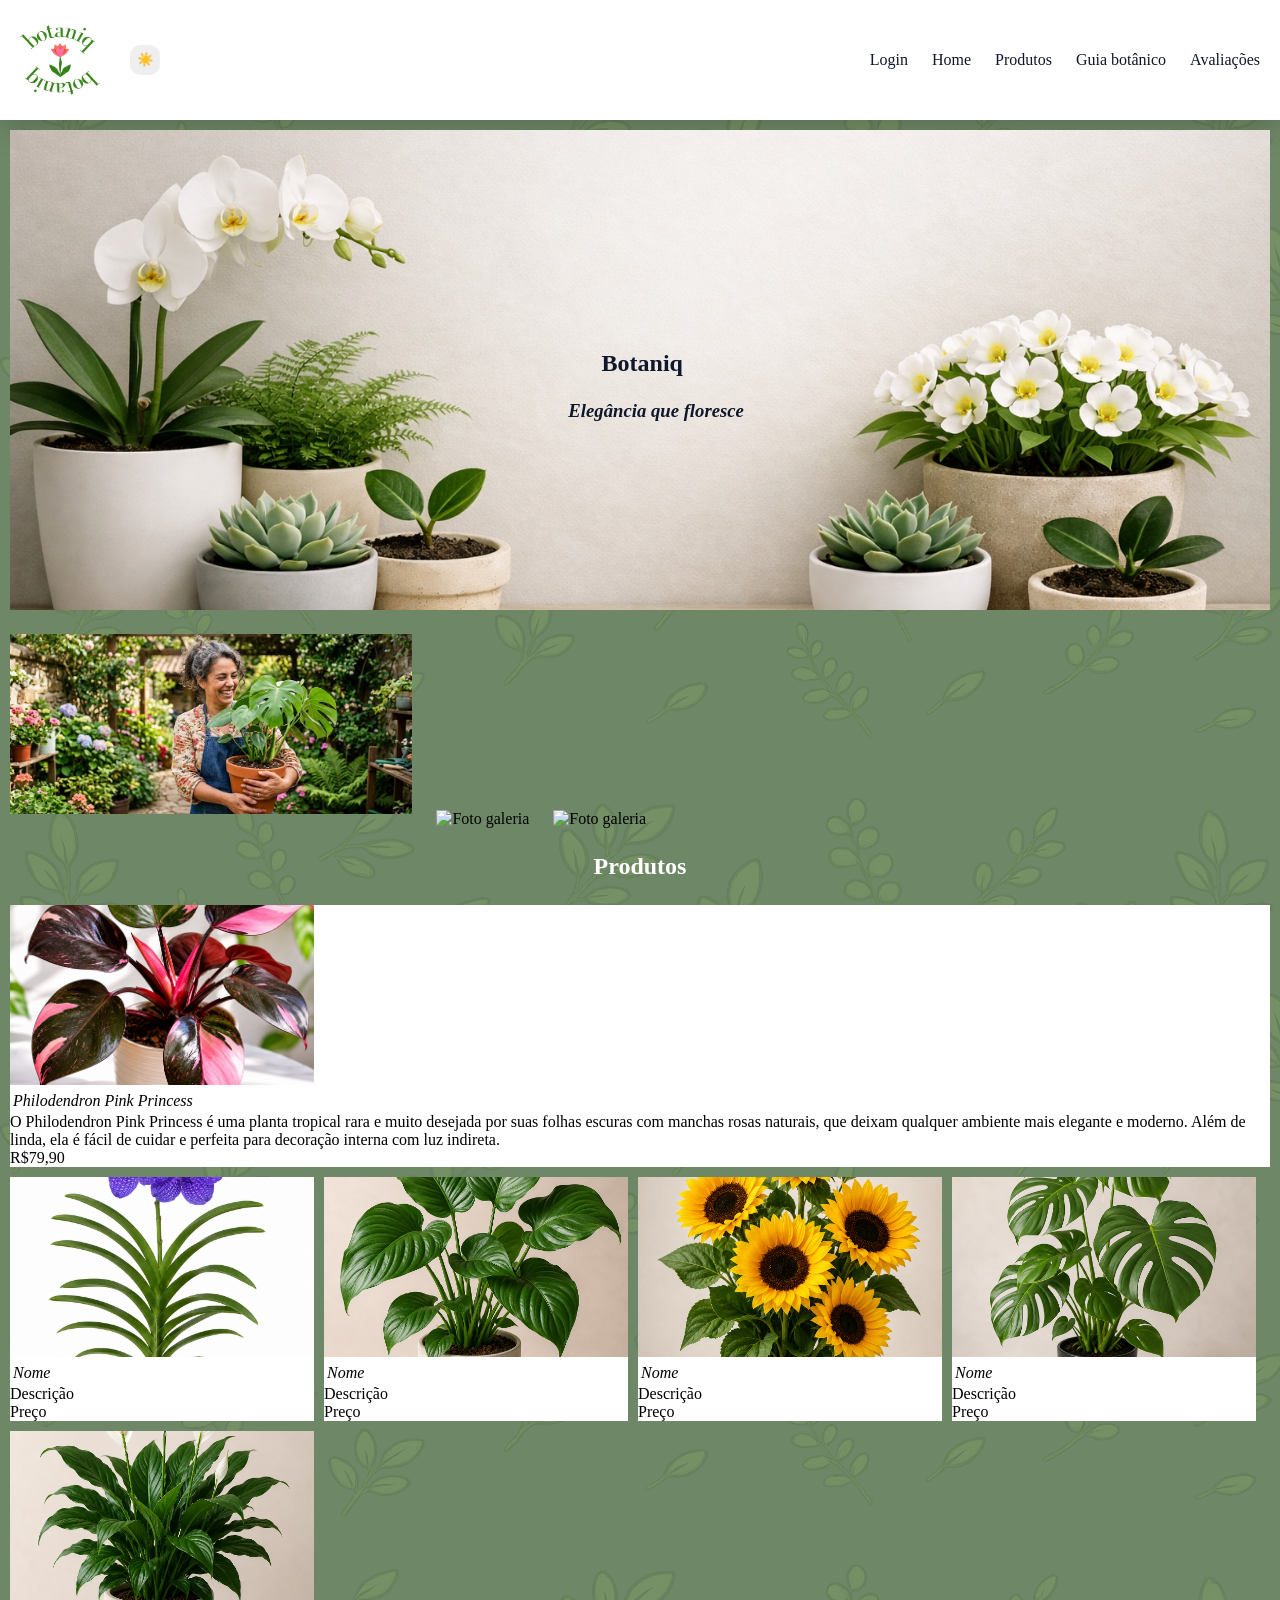
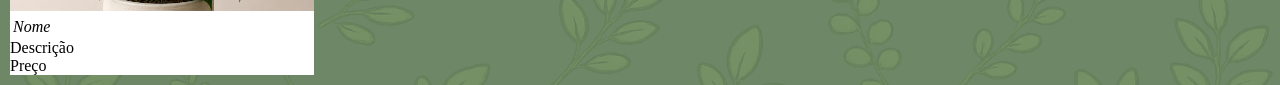
==== index.html @ 40d65f87 "v1" ====
<!doctype html>
<html lang="pt-br">
  <head>
    <meta charset="UTF-8" />
    <meta name="viewport" content="width=device-width, initial-scale=1.0" />
    <title>Modelo HTML</title>
    <link rel="stylesheet" href="css/styles.css" />
  </head>
  <body>
    <header>
      <img class="logo" src="img/Logo.png" alt="Logo botaniq" />
      <button id="tButton">☀️</button>

      <div id="links">
        <a href="">Login</a>
        <a href="">Home</a>
        <a href="">Produtos</a>
        <a href="">Guia botânico</a>
        <a href="">Avaliações</a>
      </div>
    </header>

    <section id="banner">
      <h1>Botaniq</h1>
      <h3>Elegância que floresce</h3>
      <img id="imagemBanner" src="img/Banner.png" alt="Foto banner" />
      <div id="galeria">
        <img src="img/imageG1.png" alt="Foto galeria" />
        <img src="img/imageG2.png" alt="Foto galeria" />
        <img src="img/imageG3.png" alt="Foto galeria" />
      </div>
    </section>

    <section id="produtos">
      <h1>Produtos</h1>
      <div id="cardsProdutos">
        <div class="card">
          <img src="img/image (1).png" alt="Imagem do produto" />
          <p id="nomeTexto">Philodendron Pink Princess</p>
          <p id="descricaoTexto">O Philodendron Pink Princess é uma planta tropical rara e muito desejada por suas folhas escuras com manchas rosas naturais, que deixam qualquer ambiente mais elegante e moderno. Além de linda, ela é fácil de cuidar e perfeita para decoração interna com luz indireta.</p>
          <p id="precoTexto">R$79,90</p>
        </div>
          <div class="card">
          <img src="img/image (2).png" alt="Imagem do produto" />
          <p id="nomeTexto">Nome</p>
          <p id="descricaoTexto">Descrição</p>
          <p id="precoTexto">Preço</p>
        </div>
          <div class="card">
          <img src="img/image (3).png" alt="Imagem do produto" />
          <p id="nomeTexto">Nome</p>
          <p id="descricaoTexto">Descrição</p>
          <p id="precoTexto">Preço</p>
        </div>
          <div class="card">
          <img src="img/image (4).png" alt="Imagem do produto" />
         <p id="nomeTexto">Nome</p>
          <p id="descricaoTexto">Descrição</p>
          <p id="precoTexto">Preço</p>
        </div>
          <div class="card">
          <img src="img/image (5).png" alt="Imagem do produto" />
        <p id="nomeTexto">Nome</p>
          <p id="descricaoTexto">Descrição</p>
          <p id="precoTexto">Preço</p>
        </div>
          <div class="card">
          <img src="img/image (6).png" alt="Imagem do produto" />
         <p id="nomeTexto">Nome</p>
          <p id="descricaoTexto">Descrição</p>
          <p id="precoTexto">Preço</p>
        </div>
      </div>
    </section>

    <script src="js/scripts.js"></script>
  </body>
</html>
---- css/styles.css ----
:root {
  --primaria: #ffffff;
  --secundaria: #6E8867;
  --preto: #0f172a;
  --sombra: 0 8px 30px rgba(0, 0, 0, 0.2);
}

@media (prefers-color-scheme: dark) {

}

body { 
    background-color: var(--secundaria);
    background-image: url("../img/Background.png");
    background-repeat: repeat;
    background-size: 1150px;
}

* {
  margin: 0;
  padding: 0;
  box-sizing: border-box;
  font-family: 'Playfair Display';
}

html {
  scroll-behavior: smooth;
}

/* cabeçalho */

header{
    background-color: var(--primaria);
    display: flex;
    align-items: center;
    padding: 10px;
    gap: 20px;
    box-shadow: var(--sombra);
}

header button{
    width: 30px;
    height: 30px;
    border: none;
    border-radius: 10px;
}

header a{
    text-decoration: none;
    color: var(--preto);
    padding: 10px;
}

#links{
    margin-left: auto;
}

.logo{
    width: 100px;
    height: 100px;
}

/* banner */

#imagemBanner{
    position: relative;
    height: 500px;
    width: 100%;
    padding: 10px;
    object-fit: cover;
}

#galeria img{
    height: 200px;
    width: 33%;
    padding: 10px;
    object-fit: cover;
}

#banner h1{
    position: absolute;
    z-index: 1;
    color: var(--preto);
    left: 47%;
    margin-top: 230px;
}

#banner h3{
    font-style: italic;
    position: absolute;
    z-index: 1;
    color: var(--preto);
    left: 44.4%;
    margin-top: 280px;
}

/* produtos */

#produtos h1{
    color: var(--primaria);
    text-align: center;
    padding: 15px;
}

#cardsProdutos{
    display: flex;
    padding: 10px;
    gap: 10px;
    flex-wrap: wrap;
}

.card{
    background-color: var(--primaria);
}

.card #nomeTexto{
    padding: 3px;
    max-width: 300px;
    font-style: oblique;
}

.card img{
    width: 304px;
    height: 180px;
    object-fit: cover;
}
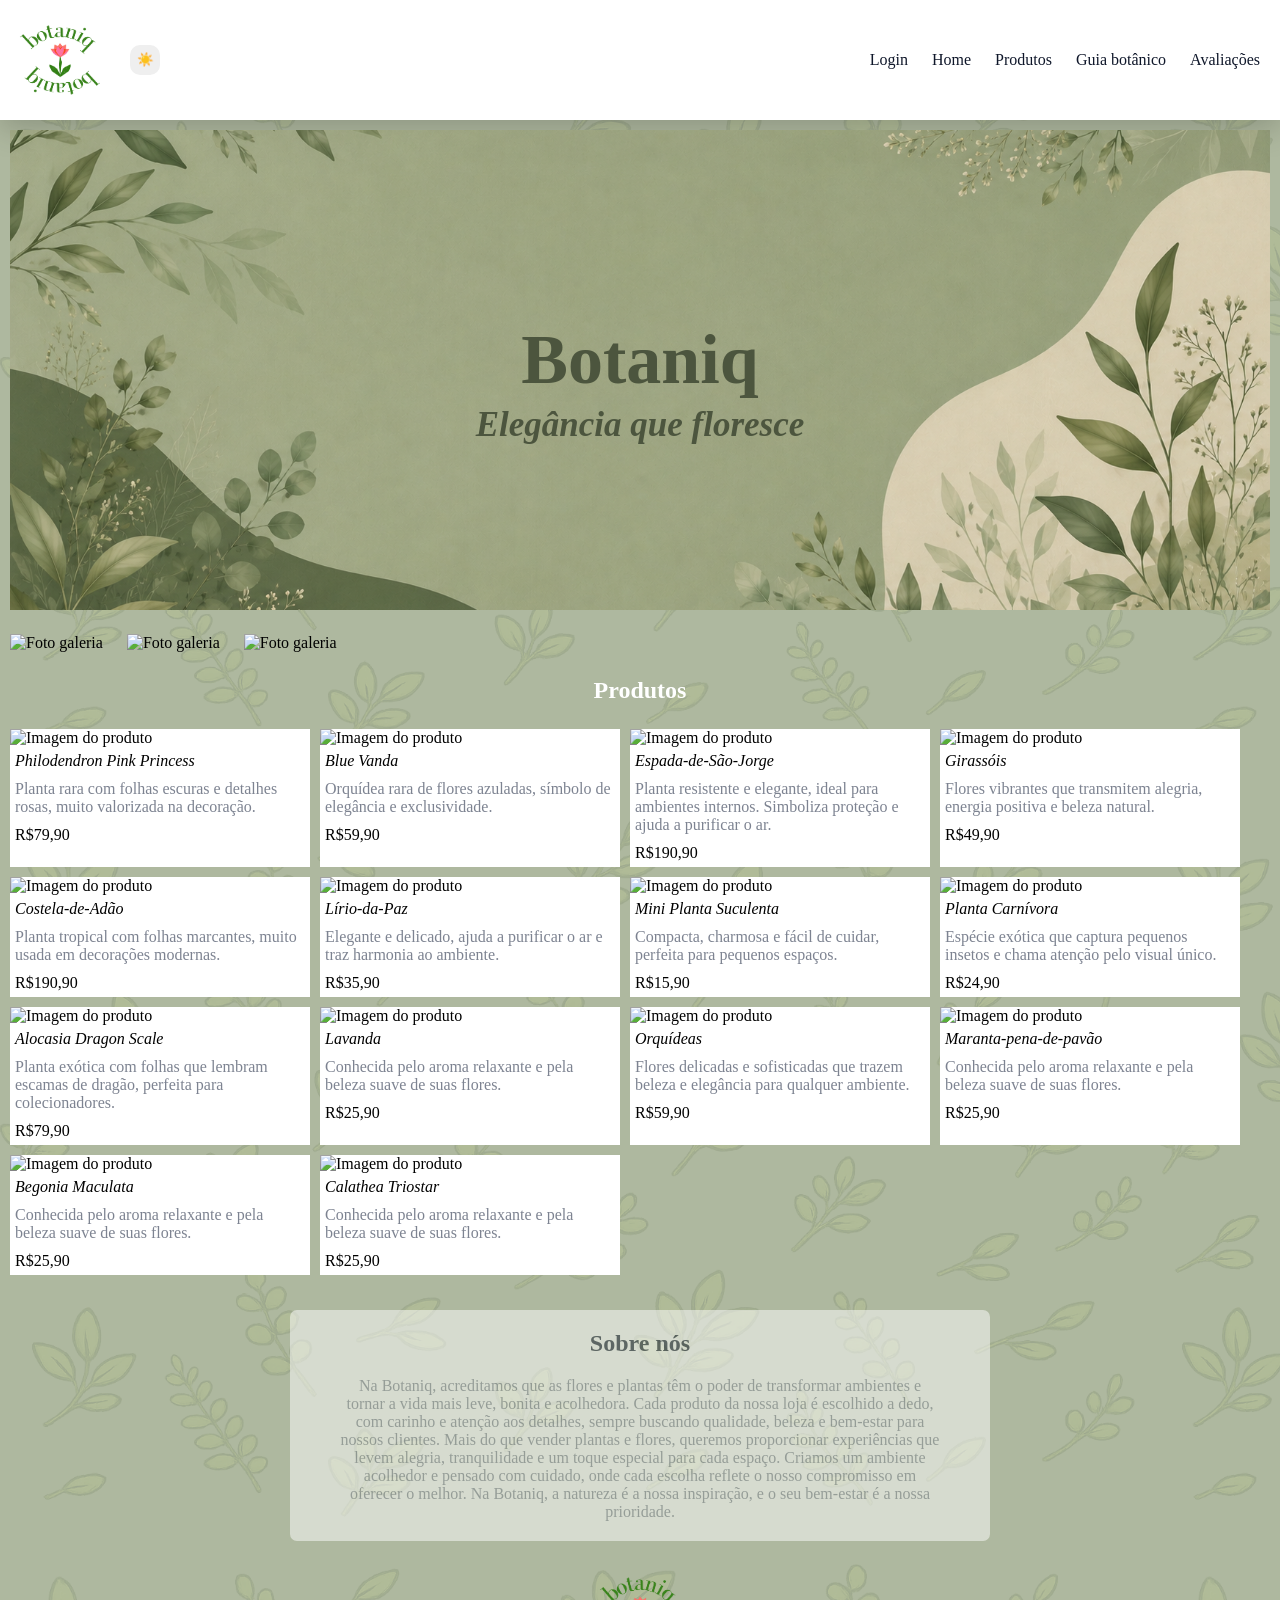
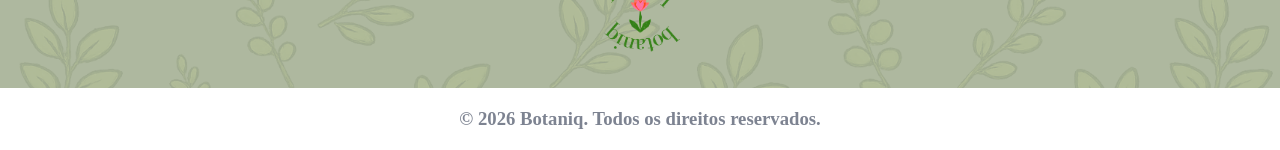
==== commit d537ed77: "Co-authored-by: anny46712-spec <anny46712-spec@users.noreply.github.com> v2" ====
--- a/index.html
+++ b/index.html
@@ -12,11 +12,11 @@
       <button id="tButton">☀️</button>
 
       <div id="links">
-        <a href="">Login</a>
-        <a href="">Home</a>
-        <a href="">Produtos</a>
-        <a href="">Guia botânico</a>
-        <a href="">Avaliações</a>
+        <a href="login.html">Login</a>
+        <a href="#banner">Home</a>
+        <a href="#produtos">Produtos</a>
+        <a href="guiaBotanico.html">Guia botânico</a>
+        <a href="avaliacoes.html">Avaliações</a>
       </div>
     </header>
 
@@ -25,9 +25,9 @@
       <h3>Elegância que floresce</h3>
       <img id="imagemBanner" src="img/Banner.png" alt="Foto banner" />
       <div id="galeria">
-        <img src="img/imageG1.png" alt="Foto galeria" />
-        <img src="img/imageG2.png" alt="Foto galeria" />
-        <img src="img/imageG3.png" alt="Foto galeria" />
+        <img id="img1" src="img/imagemGaleria1.png" alt="Foto galeria" />
+        <img id="img2" src="img/imagemGaleria2.png" alt="Foto galeria" />
+        <img id="img3" src="img/imagemGaleria3.png" alt="Foto galeria" />
       </div>
     </section>
 
@@ -37,42 +37,127 @@
         <div class="card">
           <img src="img/image (1).png" alt="Imagem do produto" />
           <p id="nomeTexto">Philodendron Pink Princess</p>
-          <p id="descricaoTexto">O Philodendron Pink Princess é uma planta tropical rara e muito desejada por suas folhas escuras com manchas rosas naturais, que deixam qualquer ambiente mais elegante e moderno. Além de linda, ela é fácil de cuidar e perfeita para decoração interna com luz indireta.</p>
+          <p id="descricaoTexto">
+            Planta rara com folhas escuras e detalhes rosas, muito valorizada na
+            decoração.
+          </p>
           <p id="precoTexto">R$79,90</p>
         </div>
-          <div class="card">
+        <div class="card">
           <img src="img/image (2).png" alt="Imagem do produto" />
-          <p id="nomeTexto">Nome</p>
-          <p id="descricaoTexto">Descrição</p>
-          <p id="precoTexto">Preço</p>
+          <p id="nomeTexto">Blue Vanda</p>
+          <p id="descricaoTexto">
+            Orquídea rara de flores azuladas, símbolo de elegância e
+            exclusividade.
+          </p>
+          <p id="precoTexto">R$59,90</p>
         </div>
-          <div class="card">
+        <div class="card">
           <img src="img/image (3).png" alt="Imagem do produto" />
-          <p id="nomeTexto">Nome</p>
-          <p id="descricaoTexto">Descrição</p>
-          <p id="precoTexto">Preço</p>
+          <p id="nomeTexto">Espada-de-São-Jorge</p>
+          <p id="descricaoTexto">
+            Planta resistente e elegante, ideal para ambientes internos.
+            Simboliza proteção e ajuda a purificar o ar.
+          </p>
+          <p id="precoTexto">R$190,90</p>
         </div>
-          <div class="card">
+        <div class="card">
           <img src="img/image (4).png" alt="Imagem do produto" />
-         <p id="nomeTexto">Nome</p>
-          <p id="descricaoTexto">Descrição</p>
-          <p id="precoTexto">Preço</p>
+          <p id="nomeTexto">Girassóis</p>
+          <p id="descricaoTexto">
+            Flores vibrantes que transmitem alegria, energia positiva e beleza
+            natural.
+          </p>
+          <p id="precoTexto">R$49,90</p>
         </div>
-          <div class="card">
+        <div class="card">
           <img src="img/image (5).png" alt="Imagem do produto" />
-        <p id="nomeTexto">Nome</p>
-          <p id="descricaoTexto">Descrição</p>
-          <p id="precoTexto">Preço</p>
+          <p id="nomeTexto">Costela-de-Adão</p>
+          <p id="descricaoTexto">
+            Planta tropical com folhas marcantes, muito usada em decorações
+            modernas.
+          </p>
+          <p id="precoTexto">R$190,90</p>
         </div>
-          <div class="card">
+        <div class="card">
           <img src="img/image (6).png" alt="Imagem do produto" />
-         <p id="nomeTexto">Nome</p>
-          <p id="descricaoTexto">Descrição</p>
-          <p id="precoTexto">Preço</p>
+          <p id="nomeTexto">Lírio-da-Paz</p>
+          <p id="descricaoTexto">
+            Elegante e delicado, ajuda a purificar o ar e traz harmonia ao
+            ambiente.
+          </p>
+          <p id="precoTexto">R$35,90</p>
+        </div>
+           <div class="card">
+          <img src="img/image (7).png" alt="Imagem do produto" />
+          <p id="nomeTexto">Mini Planta Suculenta</p>
+          <p id="descricaoTexto">
+            Compacta, charmosa e fácil de cuidar, perfeita para pequenos espaços.
+          </p>
+          <p id="precoTexto">R$15,90</p>
+        </div>
+        <div class="card">
+          <img src="img/image (8).png" alt="Imagem do produto" />
+          <p id="nomeTexto"> Planta Carnívora </p>
+          <p id="descricaoTexto">Espécie exótica que captura pequenos insetos e chama atenção pelo visual único.</p>
+          <p id="precoTexto">R$24,90</p>
+        </div>
+           <div class="card">
+          <img src="img/image (9).png" alt="Imagem do produto" />
+          <p id="nomeTexto">Alocasia Dragon Scale</p>
+          <p id="descricaoTexto">Planta exótica com folhas que lembram escamas de dragão, perfeita para colecionadores.</p>
+          <p id="precoTexto">R$79,90</p>
+        </div>
+        <div class="card">
+          <img src="img/image (10).png" alt="Imagem do produto" />
+          <p id="nomeTexto">Lavanda</p>
+          <p id="descricaoTexto">Conhecida pelo aroma relaxante e pela beleza suave de suas flores.</p>
+          <p id="precoTexto">R$25,90</p>
+        </div>
+        <div class="card">
+          <img src="img/image (11).png" alt="Imagem do produto" />
+          <p id="nomeTexto"> Orquídeas</p>
+          <p id="descricaoTexto">Flores delicadas e sofisticadas que trazem beleza e elegância para qualquer ambiente.</p>
+          <p id="precoTexto">R$59,90</p>
+        </div>
+         <div class="card">
+          <img src="img/image (12).png" alt="Imagem do produto" />
+          <p id="nomeTexto">Maranta-pena-de-pavão</p>
+          <p id="descricaoTexto">Conhecida pelo aroma relaxante e pela beleza suave de suas flores.</p>
+          <p id="precoTexto">R$25,90</p>
+        </div>
+         <div class="card">
+          <img src="img/image (14).png" alt="Imagem do produto" />
+          <p id="nomeTexto">Begonia Maculata</p>
+          <p id="descricaoTexto">Conhecida pelo aroma relaxante e pela beleza suave de suas flores.</p>
+          <p id="precoTexto">R$25,90</p>
+        </div>
+         <div class="card">
+          <img src="img/image (15).png" alt="Imagem do produto" />
+          <p id="nomeTexto">Calathea Triostar</p>
+          <p id="descricaoTexto">Conhecida pelo aroma relaxante e pela beleza suave de suas flores.</p>
+          <p id="precoTexto">R$25,90</p>
         </div>
       </div>
     </section>
 
+    <section id="sobreNos"> 
+      <h2>Sobre nós</h2>
+      <p>
+        Na Botaniq, acreditamos que as flores e plantas têm o poder de transformar ambientes e tornar a vida mais leve, bonita e acolhedora.
+
+Cada produto da nossa loja é escolhido a dedo, com carinho e atenção aos detalhes, sempre buscando qualidade, beleza e bem-estar para nossos clientes. Mais do que vender plantas e flores, queremos proporcionar experiências que levem alegria, tranquilidade e um toque especial para cada espaço.
+
+Criamos um ambiente acolhedor e pensado com cuidado, onde cada escolha reflete o nosso compromisso em oferecer o melhor. Na Botaniq, a natureza é a nossa inspiração, e o seu bem-estar é a nossa prioridade.
+      </p>
+    </section>
+
+      <img id="logoDeFundo" src="img/Logo.png" alt="Logo botaniq" />
+
+    <footer>
+      <h3>© 2026 Botaniq. Todos os direitos reservados.</h3>
+    </footer>
+
     <script src="js/scripts.js"></script>
   </body>
 </html>
--- a/css/styles.css
+++ b/css/styles.css
@@ -1,26 +1,27 @@
 :root {
   --primaria: #ffffff;
-  --secundaria: #6E8867;
+  --secundaria: #aeb89f;
+  --secundariaEscura: #4c553e;
   --preto: #0f172a;
+  --cinza: rgba(25, 35, 60, 0.563);
   --sombra: 0 8px 30px rgba(0, 0, 0, 0.2);
 }
 
 @media (prefers-color-scheme: dark) {
-
-}
-
-body { 
-    background-color: var(--secundaria);
-    background-image: url("../img/Background.png");
-    background-repeat: repeat;
-    background-size: 1150px;
+}
+
+body {
+  background-color: var(--secundaria);
+  background-image: url("../img/Background.png");
+  background-repeat: repeat;
+  background-size: 1150px;
 }
 
 * {
   margin: 0;
   padding: 0;
   box-sizing: border-box;
-  font-family: 'Playfair Display';
+  font-family: "Playfair Display";
 }
 
 html {
@@ -29,98 +30,171 @@
 
 /* cabeçalho */
 
-header{
-    background-color: var(--primaria);
-    display: flex;
-    align-items: center;
-    padding: 10px;
-    gap: 20px;
-    box-shadow: var(--sombra);
-}
-
-header button{
-    width: 30px;
-    height: 30px;
-    border: none;
-    border-radius: 10px;
-}
-
-header a{
-    text-decoration: none;
-    color: var(--preto);
-    padding: 10px;
-}
-
-#links{
-    margin-left: auto;
-}
-
-.logo{
-    width: 100px;
-    height: 100px;
+header {
+  background-color: var(--primaria);
+  display: flex;
+  align-items: center;
+  padding: 10px;
+  gap: 20px;
+  box-shadow: var(--sombra);
+}
+
+header button {
+  width: 30px;
+  height: 30px;
+  border: none;
+  border-radius: 10px;
+}
+
+header a {
+  text-decoration: none;
+  color: var(--preto);
+  padding: 10px;
+}
+
+#links {
+  margin-left: auto;
+}
+
+.logo {
+  width: 100px;
+  height: 100px;
 }
 
 /* banner */
 
-#imagemBanner{
-    position: relative;
-    height: 500px;
-    width: 100%;
-    padding: 10px;
-    object-fit: cover;
-}
-
-#galeria img{
-    height: 200px;
-    width: 33%;
-    padding: 10px;
-    object-fit: cover;
-}
-
-#banner h1{
-    position: absolute;
-    z-index: 1;
-    color: var(--preto);
-    left: 47%;
-    margin-top: 230px;
-}
-
-#banner h3{
-    font-style: italic;
-    position: absolute;
-    z-index: 1;
-    color: var(--preto);
-    left: 44.4%;
-    margin-top: 280px;
+#imagemBanner {
+  position: relative;
+  height: 500px;
+  width: 100%;
+  padding: 10px;
+  object-fit: cover;
+}
+
+#galeria img {
+  height: 250px;
+  width: 33%;
+  padding: 10px;
+  object-fit: cover;
+}
+
+#galeria #img1 {
+  object-position: center bottom;
+}
+
+#galeria #img2 {
+  object-position: center;
+}
+
+#galeria #img3 {
+  object-position: center;
+}
+
+#banner h1 {
+  font-size: 70px;
+  position: absolute;
+  z-index: 1;
+  color: var(--secundariaEscura);
+  top: 320px;
+  left: 50%;
+  transform: translateX(-50%);
+}
+
+#banner h3 {
+  font-size: 35px;
+  font-style: italic;
+  position: absolute;
+  z-index: 1;
+  color: var(--secundariaEscura);
+  top: 405px;
+  left: 50%;
+  transform: translateX(-50%);
 }
 
 /* produtos */
 
-#produtos h1{
-    color: var(--primaria);
-    text-align: center;
-    padding: 15px;
-}
-
-#cardsProdutos{
-    display: flex;
-    padding: 10px;
-    gap: 10px;
-    flex-wrap: wrap;
-}
-
-.card{
-    background-color: var(--primaria);
-}
-
-.card #nomeTexto{
-    padding: 3px;
-    max-width: 300px;
-    font-style: oblique;
-}
-
-.card img{
-    width: 304px;
-    height: 180px;
-    object-fit: cover;
-}+#produtos h1 {
+  color: var(--primaria);
+  text-align: center;
+  padding: 15px;
+}
+
+#cardsProdutos {
+  display: flex;
+  padding: 10px;
+  gap: 10px;
+  flex-wrap: wrap;
+}
+
+.card {
+  background-color: var(--primaria);
+}
+
+.card p {
+  padding: 5px;
+  max-width: 300px;
+}
+
+.card #nomeTexto {
+  font-style: italic;
+}
+
+.card #descricaoTexto {
+  color: var(--cinza);
+}
+
+.card img {
+  width: 304px;
+  height: 180px;
+  object-fit: cover;
+}
+
+/* sobre nos */
+
+#sobreNos {
+  margin-left: auto;
+  margin-right: auto;
+  margin-top: 25px;
+  background-color: var(--primaria);
+  opacity: 50%;
+  width: 700px;
+  padding: 20px;
+  border-radius: 7px;
+}
+
+#sobreNos h2 {
+  color: var(--preto);
+  text-align: center;
+  margin-bottom: 20px;
+}
+
+#sobreNos p {
+  max-width: 600px;
+  color: var(--cinza);
+  text-align: center;
+  margin-left: auto;
+  margin-right: auto;
+}
+
+/* logo de fundo */
+
+#logoDeFundo {
+  width: 100px;
+  display: block;
+  margin-left: auto;
+  margin-right: auto;
+  margin-top: 20px;
+  margin-bottom: 20px;
+}
+
+/* rodapé */
+
+footer {
+  background-color: var(--primaria);
+  padding: 20px;
+}
+
+footer h3 {
+  color: var(--cinza);
+  text-align: center;
+}
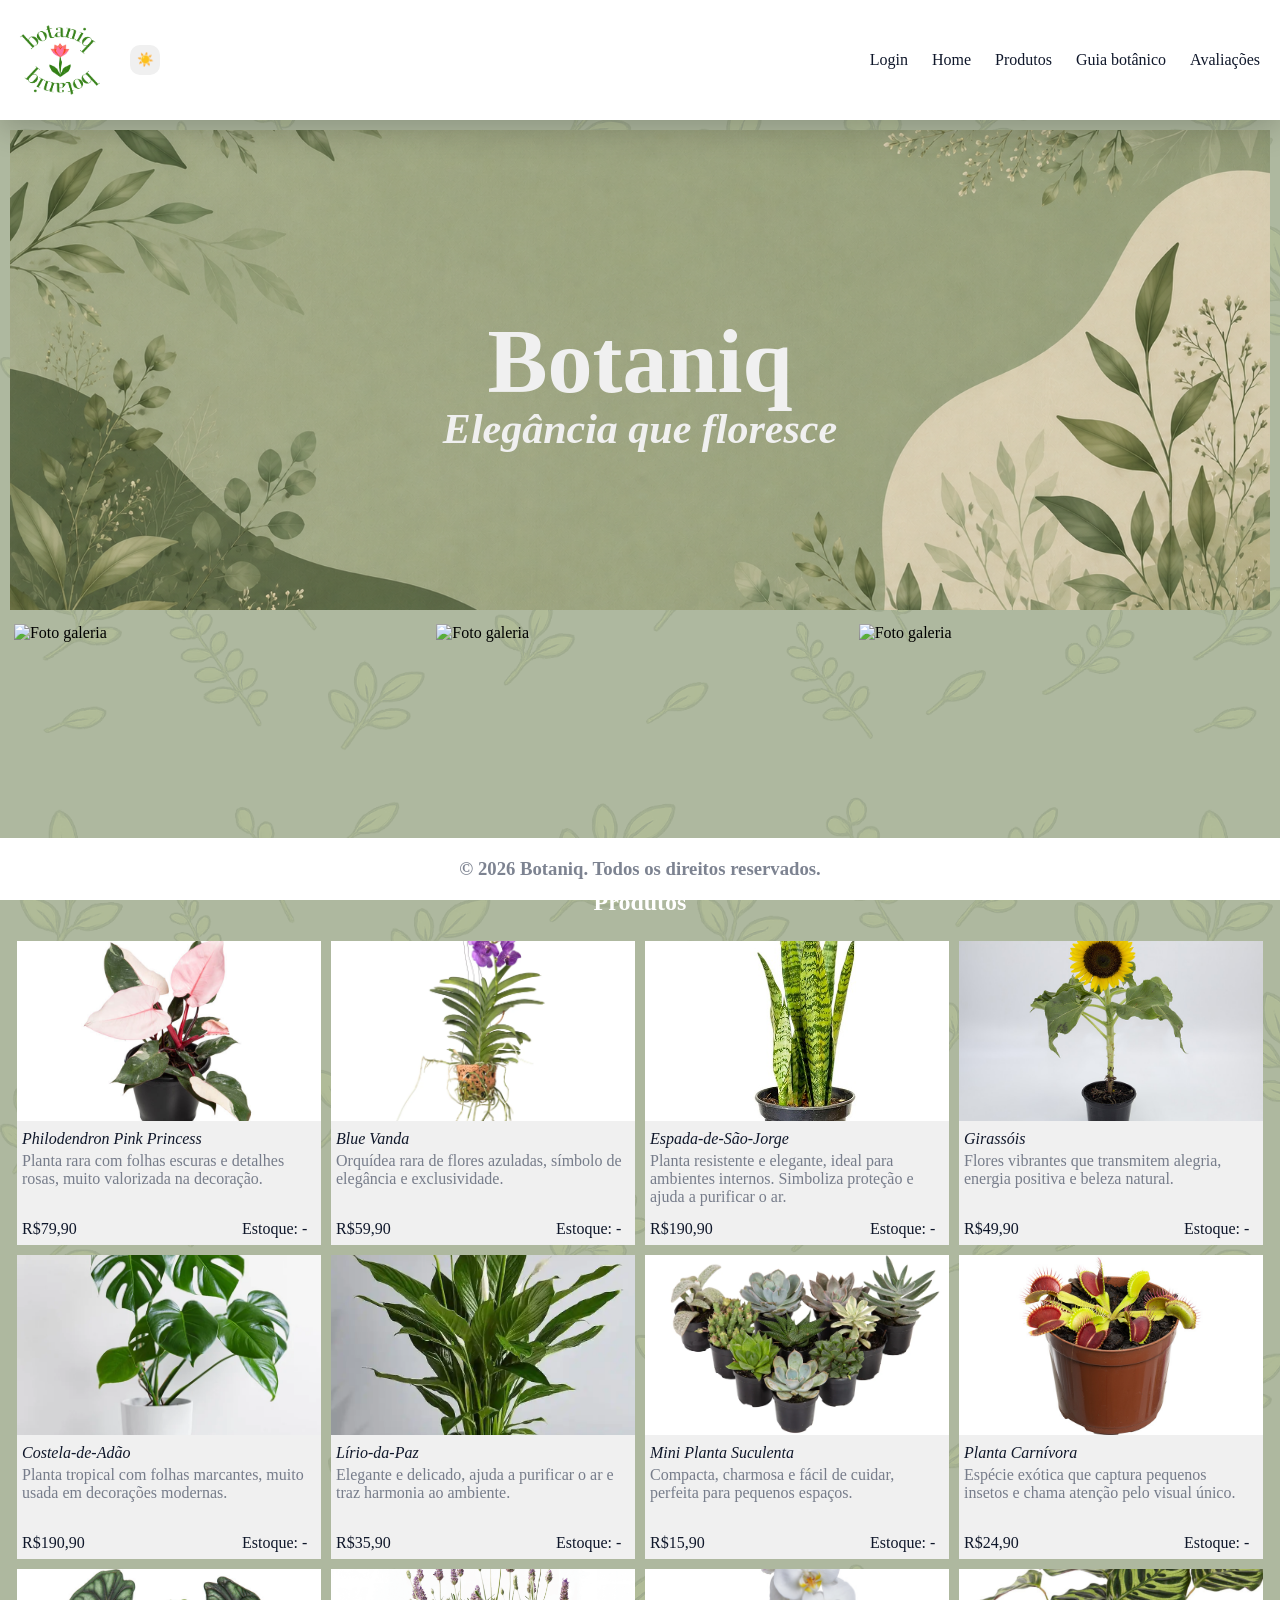
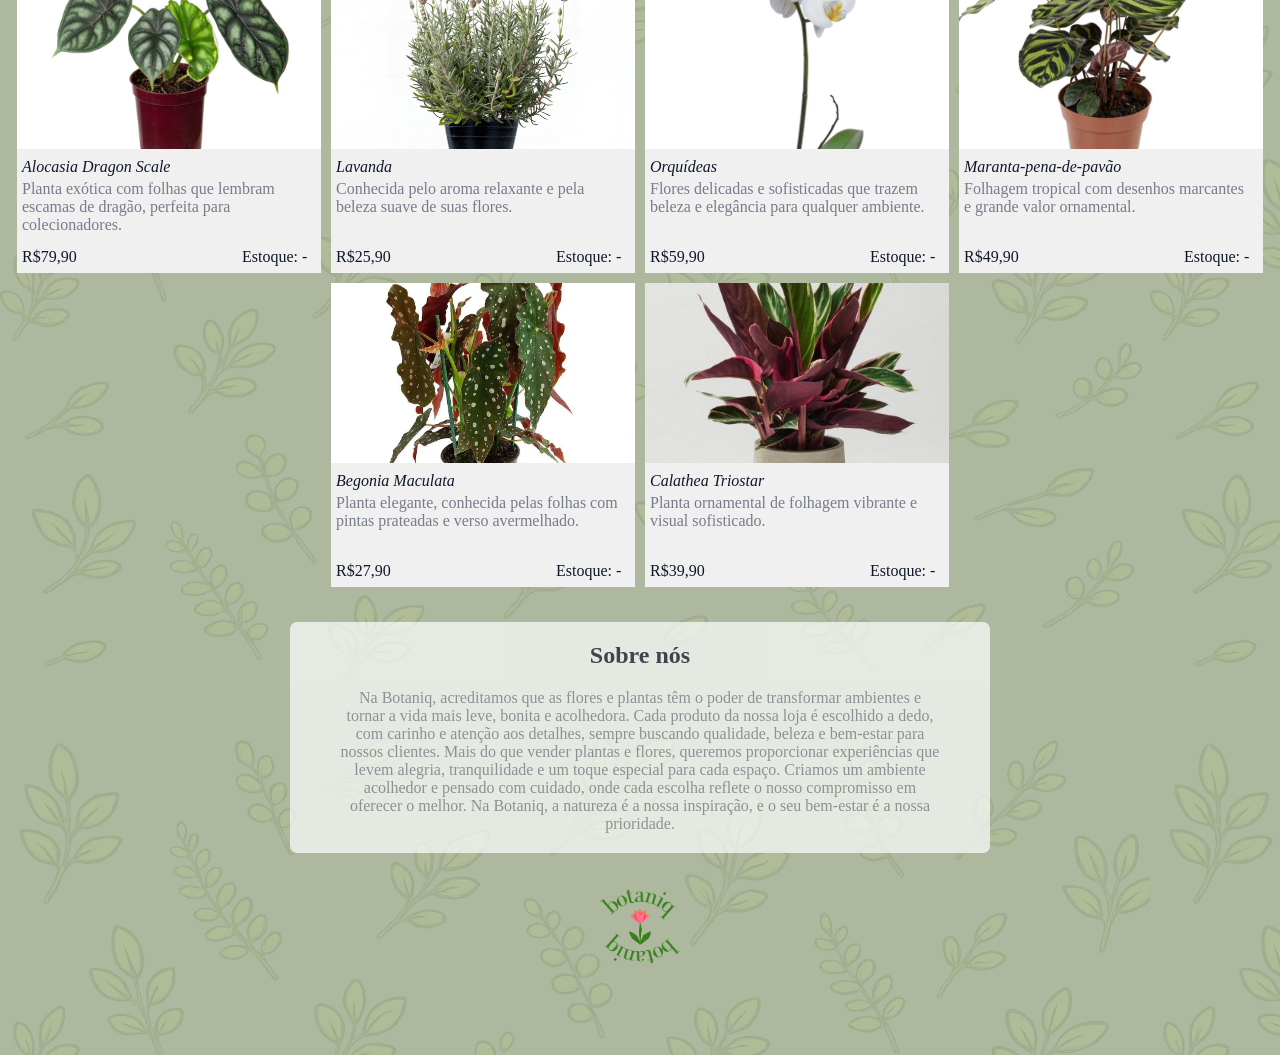
==== commit 413db390: "Co-authored-by: anny46712-spec <anny46712-spec@users.noreply.github.com> v3" ====
--- a/index.html
+++ b/index.html
@@ -3,7 +3,7 @@
   <head>
     <meta charset="UTF-8" />
     <meta name="viewport" content="width=device-width, initial-scale=1.0" />
-    <title>Modelo HTML</title>
+    <title>Página principal</title>
     <link rel="stylesheet" href="css/styles.css" />
   </head>
   <body>
@@ -35,124 +35,162 @@
       <h1>Produtos</h1>
       <div id="cardsProdutos">
         <div class="card">
-          <img src="img/image (1).png" alt="Imagem do produto" />
+          <img src="img/PhilodendronPinkPrincess.png" alt="Imagem do produto" />
           <p id="nomeTexto">Philodendron Pink Princess</p>
           <p id="descricaoTexto">
             Planta rara com folhas escuras e detalhes rosas, muito valorizada na
             decoração.
           </p>
           <p id="precoTexto">R$79,90</p>
-        </div>
-        <div class="card">
-          <img src="img/image (2).png" alt="Imagem do produto" />
+          <p id="estoqueTexto">Estoque: -</p>
+        </div>
+        <div class="card">
+          <img src="img/BlueVanda.png" alt="Imagem do produto" />
           <p id="nomeTexto">Blue Vanda</p>
           <p id="descricaoTexto">
             Orquídea rara de flores azuladas, símbolo de elegância e
             exclusividade.
           </p>
           <p id="precoTexto">R$59,90</p>
-        </div>
-        <div class="card">
-          <img src="img/image (3).png" alt="Imagem do produto" />
+          <p id="estoqueTexto">Estoque: -</p>
+        </div>
+        <div class="card">
+          <img src="img/EspadaDeSaoJorge.png" alt="Imagem do produto" />
           <p id="nomeTexto">Espada-de-São-Jorge</p>
           <p id="descricaoTexto">
             Planta resistente e elegante, ideal para ambientes internos.
             Simboliza proteção e ajuda a purificar o ar.
           </p>
           <p id="precoTexto">R$190,90</p>
-        </div>
-        <div class="card">
-          <img src="img/image (4).png" alt="Imagem do produto" />
+          <p id="estoqueTexto">Estoque: -</p>
+        </div>
+        <div class="card">
+          <img src="img/Girassol.png" alt="Imagem do produto" />
           <p id="nomeTexto">Girassóis</p>
           <p id="descricaoTexto">
             Flores vibrantes que transmitem alegria, energia positiva e beleza
             natural.
           </p>
           <p id="precoTexto">R$49,90</p>
-        </div>
-        <div class="card">
-          <img src="img/image (5).png" alt="Imagem do produto" />
+          <p id="estoqueTexto">Estoque: -</p>
+        </div>
+        <div class="card">
+          <img src="img/CostelaDeAdao.png" alt="Imagem do produto" />
           <p id="nomeTexto">Costela-de-Adão</p>
           <p id="descricaoTexto">
             Planta tropical com folhas marcantes, muito usada em decorações
             modernas.
           </p>
           <p id="precoTexto">R$190,90</p>
-        </div>
-        <div class="card">
-          <img src="img/image (6).png" alt="Imagem do produto" />
+          <p id="estoqueTexto">Estoque: -</p>
+        </div>
+        <div class="card">
+          <img src="img/LirioDaPaz.png" alt="Imagem do produto" />
           <p id="nomeTexto">Lírio-da-Paz</p>
           <p id="descricaoTexto">
             Elegante e delicado, ajuda a purificar o ar e traz harmonia ao
             ambiente.
           </p>
           <p id="precoTexto">R$35,90</p>
-        </div>
-           <div class="card">
-          <img src="img/image (7).png" alt="Imagem do produto" />
+          <p id="estoqueTexto">Estoque: -</p>
+        </div>
+        <div class="card">
+          <img src="img/Suculenta.png" alt="Imagem do produto" />
           <p id="nomeTexto">Mini Planta Suculenta</p>
           <p id="descricaoTexto">
-            Compacta, charmosa e fácil de cuidar, perfeita para pequenos espaços.
+            Compacta, charmosa e fácil de cuidar, perfeita para pequenos
+            espaços.
           </p>
           <p id="precoTexto">R$15,90</p>
-        </div>
-        <div class="card">
-          <img src="img/image (8).png" alt="Imagem do produto" />
-          <p id="nomeTexto"> Planta Carnívora </p>
-          <p id="descricaoTexto">Espécie exótica que captura pequenos insetos e chama atenção pelo visual único.</p>
+          <p id="estoqueTexto">Estoque: -</p>
+        </div>
+        <div class="card">
+          <img src="img/PlantaCarnivora.png" alt="Imagem do produto" />
+          <p id="nomeTexto">Planta Carnívora</p>
+          <p id="descricaoTexto">
+            Espécie exótica que captura pequenos insetos e chama atenção pelo
+            visual único.
+          </p>
           <p id="precoTexto">R$24,90</p>
-        </div>
-           <div class="card">
-          <img src="img/image (9).png" alt="Imagem do produto" />
+          <p id="estoqueTexto">Estoque: -</p>
+        </div>
+        <div class="card">
+          <img src="img/AlocasiaDragonScale.png" alt="Imagem do produto" />
           <p id="nomeTexto">Alocasia Dragon Scale</p>
-          <p id="descricaoTexto">Planta exótica com folhas que lembram escamas de dragão, perfeita para colecionadores.</p>
+          <p id="descricaoTexto">
+            Planta exótica com folhas que lembram escamas de dragão, perfeita
+            para colecionadores.
+          </p>
           <p id="precoTexto">R$79,90</p>
-        </div>
-        <div class="card">
-          <img src="img/image (10).png" alt="Imagem do produto" />
+          <p id="estoqueTexto">Estoque: -</p>
+        </div>
+        <div class="card">
+          <img src="img/Lavanda.png" alt="Imagem do produto" />
           <p id="nomeTexto">Lavanda</p>
-          <p id="descricaoTexto">Conhecida pelo aroma relaxante e pela beleza suave de suas flores.</p>
+          <p id="descricaoTexto">
+            Conhecida pelo aroma relaxante e pela beleza suave de suas flores.
+          </p>
           <p id="precoTexto">R$25,90</p>
-        </div>
-        <div class="card">
-          <img src="img/image (11).png" alt="Imagem do produto" />
-          <p id="nomeTexto"> Orquídeas</p>
-          <p id="descricaoTexto">Flores delicadas e sofisticadas que trazem beleza e elegância para qualquer ambiente.</p>
+          <p id="estoqueTexto">Estoque: -</p>
+        </div>
+        <div class="card">
+          <img src="img/Orquideas.png" alt="Imagem do produto" />
+          <p id="nomeTexto">Orquídeas</p>
+          <p id="descricaoTexto">
+            Flores delicadas e sofisticadas que trazem beleza e elegância para
+            qualquer ambiente.
+          </p>
           <p id="precoTexto">R$59,90</p>
-        </div>
-         <div class="card">
-          <img src="img/image (12).png" alt="Imagem do produto" />
+          <p id="estoqueTexto">Estoque: -</p>
+        </div>
+        <div class="card">
+          <img src="img/MarantaPenaDePavao.png" alt="Imagem do produto" />
           <p id="nomeTexto">Maranta-pena-de-pavão</p>
-          <p id="descricaoTexto">Conhecida pelo aroma relaxante e pela beleza suave de suas flores.</p>
-          <p id="precoTexto">R$25,90</p>
-        </div>
-         <div class="card">
-          <img src="img/image (14).png" alt="Imagem do produto" />
+          <p id="descricaoTexto">
+            Folhagem tropical com desenhos marcantes e grande valor ornamental.
+          </p>
+          <p id="precoTexto">R$49,90</p>
+          <p id="estoqueTexto">Estoque: -</p>
+        </div>
+        <div class="card">
+          <img src="img/BegoniaMaculata.png" alt="Imagem do produto" />
           <p id="nomeTexto">Begonia Maculata</p>
-          <p id="descricaoTexto">Conhecida pelo aroma relaxante e pela beleza suave de suas flores.</p>
-          <p id="precoTexto">R$25,90</p>
-        </div>
-         <div class="card">
-          <img src="img/image (15).png" alt="Imagem do produto" />
+          <p id="descricaoTexto">
+            Planta elegante, conhecida pelas folhas com pintas prateadas e verso
+            avermelhado.
+          </p>
+          <p id="precoTexto">R$27,90</p>
+          <p id="estoqueTexto">Estoque: -</p>
+        </div>
+        <div class="card">
+          <img src="img/CalatheaTriostar.png" alt="Imagem do produto" />
           <p id="nomeTexto">Calathea Triostar</p>
-          <p id="descricaoTexto">Conhecida pelo aroma relaxante e pela beleza suave de suas flores.</p>
-          <p id="precoTexto">R$25,90</p>
+          <p id="descricaoTexto">
+            Planta ornamental de folhagem vibrante e visual sofisticado.
+          </p>
+          <p id="precoTexto">R$39,90</p>
+          <p id="estoqueTexto">Estoque: -</p>
         </div>
       </div>
     </section>
 
-    <section id="sobreNos"> 
+    <section id="sobreNos">
       <h2>Sobre nós</h2>
       <p>
-        Na Botaniq, acreditamos que as flores e plantas têm o poder de transformar ambientes e tornar a vida mais leve, bonita e acolhedora.
-
-Cada produto da nossa loja é escolhido a dedo, com carinho e atenção aos detalhes, sempre buscando qualidade, beleza e bem-estar para nossos clientes. Mais do que vender plantas e flores, queremos proporcionar experiências que levem alegria, tranquilidade e um toque especial para cada espaço.
-
-Criamos um ambiente acolhedor e pensado com cuidado, onde cada escolha reflete o nosso compromisso em oferecer o melhor. Na Botaniq, a natureza é a nossa inspiração, e o seu bem-estar é a nossa prioridade.
+        Na Botaniq, acreditamos que as flores e plantas têm o poder de
+        transformar ambientes e tornar a vida mais leve, bonita e acolhedora.
+        Cada produto da nossa loja é escolhido a dedo, com carinho e atenção aos
+        detalhes, sempre buscando qualidade, beleza e bem-estar para nossos
+        clientes. Mais do que vender plantas e flores, queremos proporcionar
+        experiências que levem alegria, tranquilidade e um toque especial para
+        cada espaço. Criamos um ambiente acolhedor e pensado com cuidado, onde
+        cada escolha reflete o nosso compromisso em oferecer o melhor. Na
+        Botaniq, a natureza é a nossa inspiração, e o seu bem-estar é a nossa
+        prioridade.
       </p>
     </section>
 
-      <img id="logoDeFundo" src="img/Logo.png" alt="Logo botaniq" />
+    <img id="logoDeFundo" src="img/Logo.png" alt="Logo botaniq" />
 
     <footer>
       <h3>© 2026 Botaniq. Todos os direitos reservados.</h3>
--- a/css/styles.css
+++ b/css/styles.css
@@ -1,20 +1,28 @@
 :root {
   --primaria: #ffffff;
-  --secundaria: #aeb89f;
-  --secundariaEscura: #4c553e;
+  --secundaria: #f0f0f0;
+  --background: #aeb89f;
   --preto: #0f172a;
   --cinza: rgba(25, 35, 60, 0.563);
   --sombra: 0 8px 30px rgba(0, 0, 0, 0.2);
 }
 
 @media (prefers-color-scheme: dark) {
+  :root {
+    --primaria: #425234;
+    --secundaria: #38452c;
+    --background: #6b755c;
+    --preto: #ffffff;
+    --cinza: rgba(255, 255, 255, 0.563);
+  }
 }
 
 body {
-  background-color: var(--secundaria);
+  background-color: var(--background);
   background-image: url("../img/Background.png");
   background-repeat: repeat;
   background-size: 1150px;
+  min-height: 1160px;
 }
 
 * {
@@ -28,15 +36,21 @@
   scroll-behavior: smooth;
 }
 
+/* PÁGINA PRINCIPAL */
+
 /* cabeçalho */
 
 header {
+  z-index: 100;
   background-color: var(--primaria);
   display: flex;
   align-items: center;
   padding: 10px;
   gap: 20px;
   box-shadow: var(--sombra);
+  position: fixed;
+  width: 100%;
+  top: 0;
 }
 
 header button {
@@ -44,6 +58,7 @@
   height: 30px;
   border: none;
   border-radius: 10px;
+  background-color: var(--secundaria);
 }
 
 header a {
@@ -64,6 +79,7 @@
 /* banner */
 
 #imagemBanner {
+  margin-top: 120px;
   position: relative;
   height: 500px;
   width: 100%;
@@ -71,41 +87,48 @@
   object-fit: cover;
 }
 
+#galeria {
+  display: flex;
+  justify-content: center;
+}
+
 #galeria img {
   height: 250px;
   width: 33%;
-  padding: 10px;
   object-fit: cover;
 }
 
 #galeria #img1 {
   object-position: center bottom;
+  padding: 0 7.5px;
 }
 
 #galeria #img2 {
   object-position: center;
+  padding: 0 7.5px;
 }
 
 #galeria #img3 {
   object-position: center;
+  padding: 0 7.5px;
 }
 
 #banner h1 {
-  font-size: 70px;
+  font-size: 90px;
   position: absolute;
   z-index: 1;
-  color: var(--secundariaEscura);
-  top: 320px;
+  color: var(--secundaria);
+  top: 310px;
   left: 50%;
   transform: translateX(-50%);
 }
 
 #banner h3 {
-  font-size: 35px;
+  font-size: 42px;
   font-style: italic;
   position: absolute;
   z-index: 1;
-  color: var(--secundariaEscura);
+  color: var(--secundaria);
   top: 405px;
   left: 50%;
   transform: translateX(-50%);
@@ -121,26 +144,49 @@
 
 #cardsProdutos {
   display: flex;
+  justify-content: center;
   padding: 10px;
   gap: 10px;
   flex-wrap: wrap;
 }
 
-.card {
-  background-color: var(--primaria);
+.card{
+  background-color: var(--secundaria);
+  transition: 0.3s;
+}
+
+.card:hover{
+  transform: translateY(-10px);
 }
 
 .card p {
   padding: 5px;
-  max-width: 300px;
+  width: 300px;
+  height: 120px;
 }
 
 .card #nomeTexto {
   font-style: italic;
+  color: var(--preto);
 }
 
 .card #descricaoTexto {
   color: var(--cinza);
+  position: absolute;
+  margin-top: -98px;
+}
+
+.card #precoTexto {
+  color: var(--preto);
+  position: absolute;
+  margin-top: -30px;
+}
+
+.card #estoqueTexto {
+  position: absolute;
+  margin-left: 220px;
+  margin-top: -30px;
+  color: var(--preto);
 }
 
 .card img {
@@ -152,11 +198,10 @@
 /* sobre nos */
 
 #sobreNos {
-  margin-left: auto;
-  margin-right: auto;
+  margin: 0 auto;
   margin-top: 25px;
   background-color: var(--primaria);
-  opacity: 50%;
+  opacity: 70%;
   width: 700px;
   padding: 20px;
   border-radius: 7px;
@@ -181,20 +226,304 @@
 #logoDeFundo {
   width: 100px;
   display: block;
+  margin: 20px auto;
+  margin-bottom: 75px;
+}
+
+/* rodapé */
+
+footer {
+  z-index: 100;
+  background-color: var(--primaria);
+  padding: 20px;
+  position: fixed;
+  width: 100%;
+  bottom: 0;
+}
+
+footer h3 {
+  color: var(--cinza);
+  text-align: center;
+}
+
+/* GUIA BOTÂNICO */
+
+/* título */
+
+#tituloG h1 {
+  color: var(--primaria);
+  text-align: center;
+  margin-top: 150px;
+  font-size: 70px;
+}
+
+#tituloG h3 {
+  color: var(--primaria);
+  text-align: center;
+  margin-bottom: 30px;
+  font-size: 25px;
+}
+
+/* COMO PLANTAR */
+
+#comoPlantar {
+  margin: 0 auto;
+  margin-top: 25px;
+  background-color: var(--primaria);
+  opacity: 70%;
+  width: 700px;
+  padding: 20px;
+  border-radius: 7px;
+  margin-bottom: 20px;
+}
+
+#comoPlantar h2 {
+  color: var(--preto);
+  text-align: center;
+  margin-bottom: 20px;
+}
+
+#comoPlantar p {
+  max-width: 600px;
+  color: var(--cinza);
+  text-align: center;
   margin-left: auto;
   margin-right: auto;
-  margin-top: 20px;
+}
+
+/* cards do guia */
+
+#cardsInfo {
+  display: flex;
+  justify-content: center;
+  padding: 10px;
+  gap: 10px;
+  flex-wrap: wrap;
+}
+
+.cardG {
+  background-color: var(--secundaria);
+}
+
+.cardG p {
+  padding: 5px;
+  width: 300px;
+  height: 135px;
+}
+
+.cardG #nomeTexto {
+  font-style: italic;
+  color: var(--preto);
+}
+
+.cardG #infoTexto {
+  color: var(--cinza);
+  position: absolute;
+  margin-top: -112px;
+}
+
+.cardG img {
+  width: 304px;
+  height: 180px;
+  object-fit: cover;
+}
+
+.cardG{
+  background-color: var(--secundaria);
+  transition: 0.3s;
+}
+
+.cardG:hover{
+  transform: scale(1.035);
+}
+
+/* voltar */
+
+#voltar {
+  margin-left: auto;
+}
+
+#voltar a {
+  font-size: 25px;
+}
+
+/* LOGIN */
+
+/* formulário */
+
+#login {
+  display: flex;
+  flex-direction: column;
+  align-items: center;
+  justify-content: center;
+
+  position: absolute;
+  top: 50%;
+  left: 50%;
+  transform: translate(-50%, -50%);
+}
+
+#login a {
+  color: var(--preto);
+}
+
+#login h1 {
   margin-bottom: 20px;
-}
-
-/* rodapé */
-
-footer {
-  background-color: var(--primaria);
-  padding: 20px;
-}
-
-footer h3 {
-  color: var(--cinza);
-  text-align: center;
-}
+  color: var(--preto);
+}
+
+#formLogin {
+  background-color: var(--primaria);
+  width: 550px;
+  height: 300px;
+  border-radius: 4px;
+  border: 3px solid var(--secundaria);
+
+  display: flex;
+  flex-direction: column;
+  justify-content: center;
+  align-items: center;
+  gap: 15px;
+}
+
+.email,
+.senha {
+  background-color: var(--primaria);
+  width: 350px;
+  height: 40px;
+  border-radius: 4px;
+  border: 3px solid var(--secundaria);
+  padding: 0 10px;
+}
+
+.email::placeholder,
+.senha::placeholder {
+  color: var(--cinza);
+  font-size: large;
+}
+
+.submitButton {
+  width: 100px;
+  padding: 12px;
+  background: #78ff69;
+  color: #3d7836;
+  border: none;
+  border-radius: 4px;
+  font-size: 18px;
+  font-weight: 600;
+  cursor: pointer;
+  transition: 0.4s;
+}
+
+.submitButton:hover {
+  background: #57bb4c;
+  transform: scale(1.05);
+}
+
+/* CADASTRO */
+
+/* formulário */
+
+#cadastro {
+  display: flex;
+  flex-direction: column;
+  align-items: center;
+  justify-content: center;
+
+  position: absolute;
+  top: 50%;
+  left: 50%;
+  transform: translate(-50%, -50%);
+}
+
+#cadastro a {
+  color: var(--preto);
+}
+
+#cadastro h1 {
+  margin-bottom: 20px;
+  color: var(--preto);
+}
+
+#formCadastro {
+  background-color: var(--primaria);
+  width: 550px;
+  height: 300px;
+  border-radius: 4px;
+  border: 3px solid var(--secundaria);
+
+  display: flex;
+  flex-direction: column;
+  justify-content: center;
+  align-items: center;
+  gap: 15px;
+}
+
+.senhaConfirmacao {
+  background-color: var(--primaria);
+  width: 350px;
+  height: 40px;
+  border-radius: 4px;
+  border: 3px solid var(--secundaria);
+  padding: 0 10px;
+}
+
+.senhaConfirmacao::placeholder {
+  color: var(--cinza);
+  font-size: large;
+}
+
+/* AVALIACOES */
+
+/* formulário */
+
+#avaliacoes {
+  display: flex;
+  flex-direction: column;
+  align-items: center;
+  justify-content: center;
+  margin-top: 135px;
+}
+
+#avaliacoes h1 {
+  margin-bottom: 20px;
+  color: var(--preto);
+}
+
+#formAvaliacoes {
+  background-color: var(--primaria);
+  width: 550px;
+  height: 350px;
+  border-radius: 4px;
+  border: 3px solid var(--secundaria);
+
+  display: flex;
+  flex-direction: column;
+  justify-content: center;
+  align-items: center;
+  gap: 15px;
+}
+
+.nota {
+  background-color: var(--primaria);
+  width: 350px;
+  height: 40px;
+  border-radius: 4px;
+  border: 3px solid var(--secundaria);
+  padding: 0 10px;
+}
+
+.mensagem {
+  background-color: var(--primaria);
+  width: 350px;
+  height: 100px;
+  border-radius: 4px;
+  border: 3px solid var(--secundaria);
+  padding: 0 10px;
+}
+
+.mensagem::placeholder,
+.nota::placeholder {
+  color: var(--cinza);
+  font-size: large;
+}
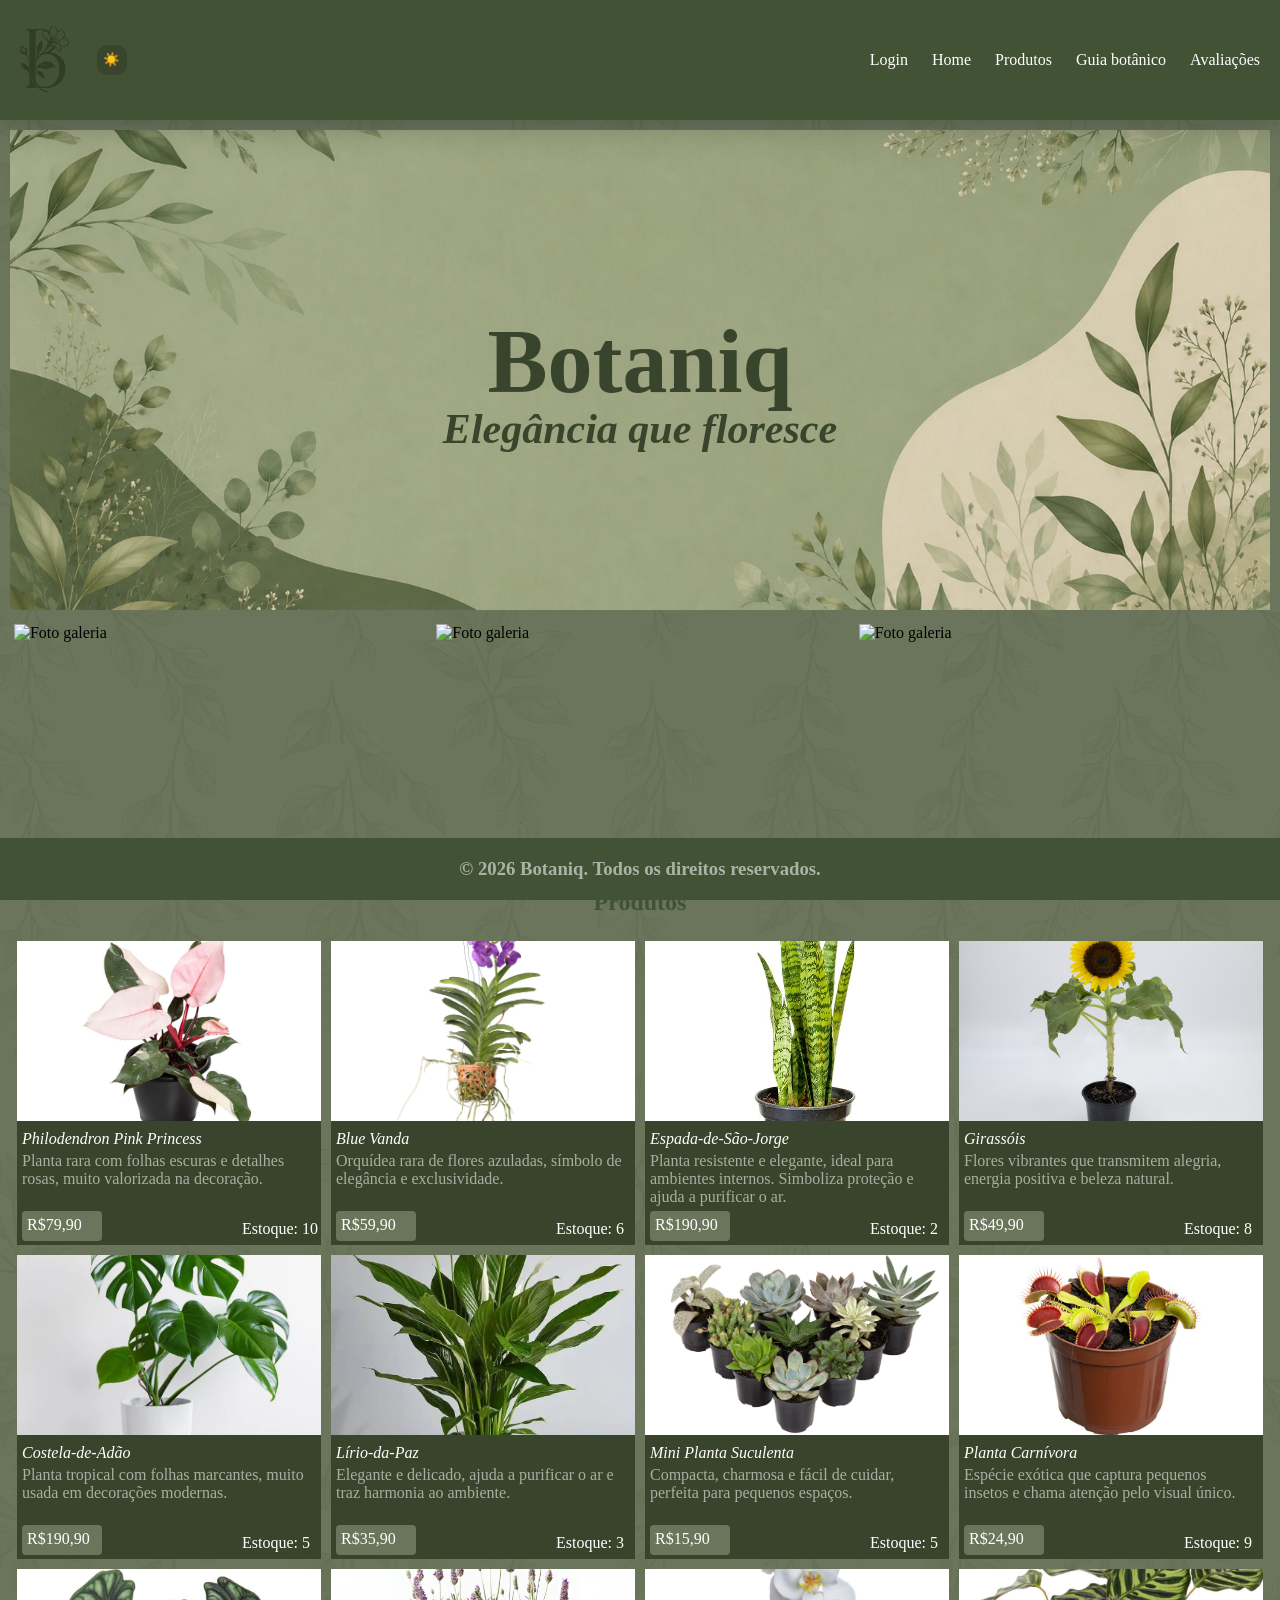
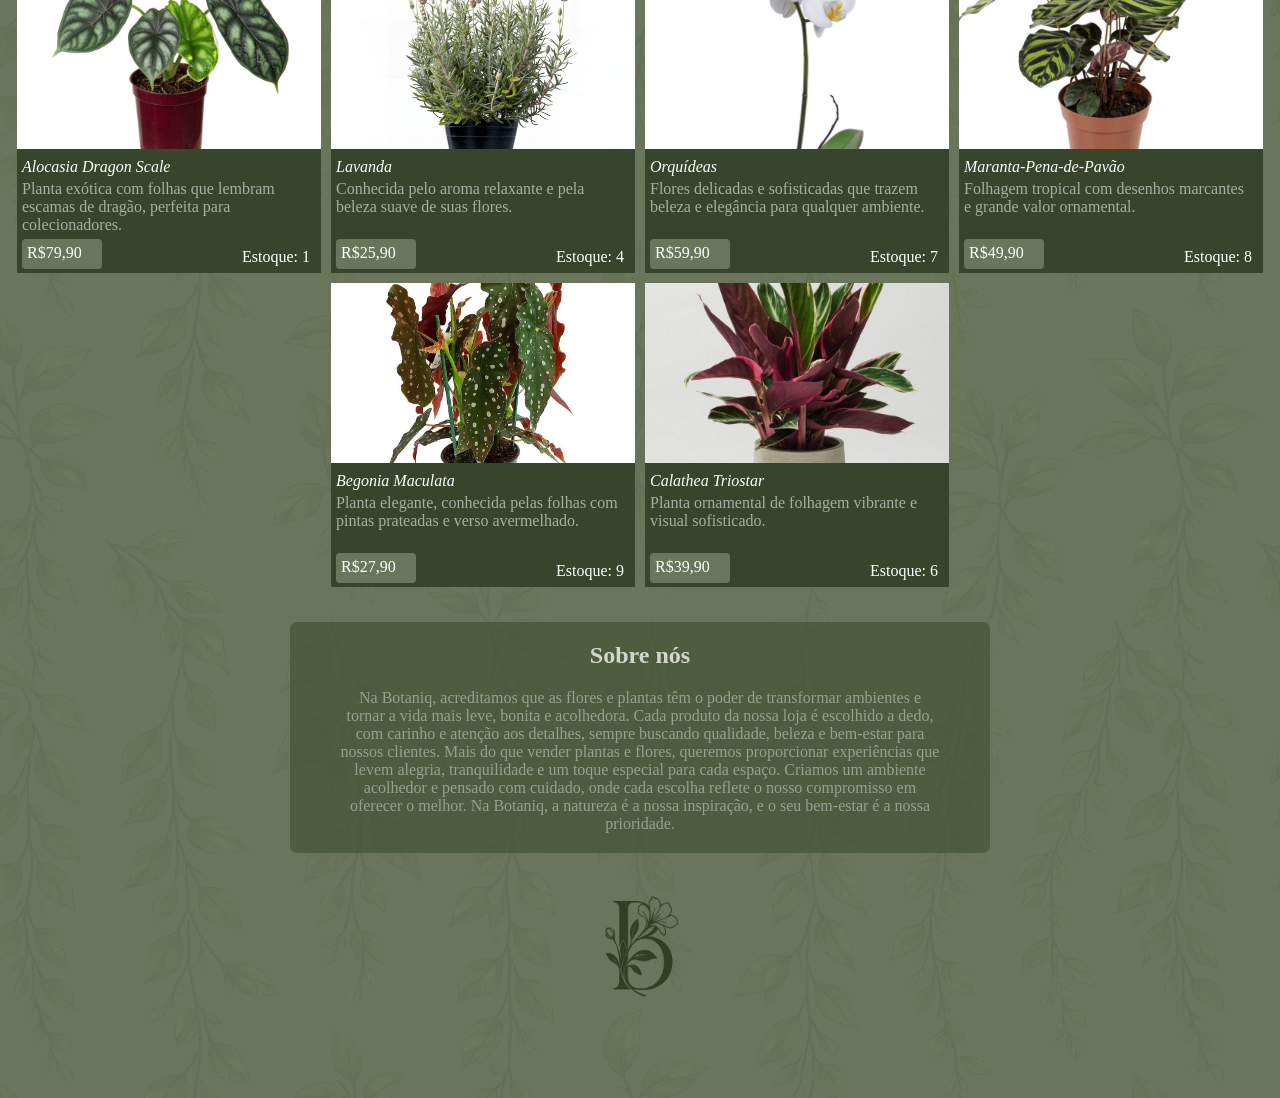
==== commit f7812494: "Co-authored-by: anny46712-spec <anny46712-spec@users.noreply.github.com>v6" ====
--- a/index.html
+++ b/index.html
@@ -33,143 +33,157 @@
 
     <section id="produtos">
       <h1>Produtos</h1>
+
       <div id="cardsProdutos">
         <div class="card">
           <img src="img/PhilodendronPinkPrincess.png" alt="Imagem do produto" />
-          <p id="nomeTexto">Philodendron Pink Princess</p>
-          <p id="descricaoTexto">
+          <p class="nomeTexto">Philodendron Pink Princess</p>
+          <p class="descricaoTexto">
             Planta rara com folhas escuras e detalhes rosas, muito valorizada na
             decoração.
           </p>
-          <p id="precoTexto">R$79,90</p>
-          <p id="estoqueTexto">Estoque: -</p>
-        </div>
+          <p class="precoTexto">R$79,90</p>
+          <p class="estoqueTexto">Estoque: -</p>
+        </div>
+
         <div class="card">
           <img src="img/BlueVanda.png" alt="Imagem do produto" />
-          <p id="nomeTexto">Blue Vanda</p>
-          <p id="descricaoTexto">
+          <p class="nomeTexto">Blue Vanda</p>
+          <p class="descricaoTexto">
             Orquídea rara de flores azuladas, símbolo de elegância e
             exclusividade.
           </p>
-          <p id="precoTexto">R$59,90</p>
-          <p id="estoqueTexto">Estoque: -</p>
-        </div>
+          <p class="precoTexto">R$59,90</p>
+          <p class="estoqueTexto">Estoque: -</p>
+        </div>
+
         <div class="card">
           <img src="img/EspadaDeSaoJorge.png" alt="Imagem do produto" />
-          <p id="nomeTexto">Espada-de-São-Jorge</p>
-          <p id="descricaoTexto">
+          <p class="nomeTexto">Espada-de-São-Jorge</p>
+          <p class="descricaoTexto">
             Planta resistente e elegante, ideal para ambientes internos.
             Simboliza proteção e ajuda a purificar o ar.
           </p>
-          <p id="precoTexto">R$190,90</p>
-          <p id="estoqueTexto">Estoque: -</p>
-        </div>
+          <p class="precoTexto">R$190,90</p>
+          <p class="estoqueTexto">Estoque: -</p>
+        </div>
+
         <div class="card">
           <img src="img/Girassol.png" alt="Imagem do produto" />
-          <p id="nomeTexto">Girassóis</p>
-          <p id="descricaoTexto">
+          <p class="nomeTexto">Girassóis</p>
+          <p class="descricaoTexto">
             Flores vibrantes que transmitem alegria, energia positiva e beleza
             natural.
           </p>
-          <p id="precoTexto">R$49,90</p>
-          <p id="estoqueTexto">Estoque: -</p>
-        </div>
+          <p class="precoTexto">R$49,90</p>
+          <p class="estoqueTexto">Estoque: -</p>
+        </div>
+
         <div class="card">
           <img src="img/CostelaDeAdao.png" alt="Imagem do produto" />
-          <p id="nomeTexto">Costela-de-Adão</p>
-          <p id="descricaoTexto">
+          <p class="nomeTexto">Costela-de-Adão</p>
+          <p class="descricaoTexto">
             Planta tropical com folhas marcantes, muito usada em decorações
             modernas.
           </p>
-          <p id="precoTexto">R$190,90</p>
-          <p id="estoqueTexto">Estoque: -</p>
-        </div>
+          <p class="precoTexto">R$190,90</p>
+          <p class="estoqueTexto">Estoque: -</p>
+        </div>
+
         <div class="card">
           <img src="img/LirioDaPaz.png" alt="Imagem do produto" />
-          <p id="nomeTexto">Lírio-da-Paz</p>
-          <p id="descricaoTexto">
+          <p class="nomeTexto">Lírio-da-Paz</p>
+          <p class="descricaoTexto">
             Elegante e delicado, ajuda a purificar o ar e traz harmonia ao
             ambiente.
           </p>
-          <p id="precoTexto">R$35,90</p>
-          <p id="estoqueTexto">Estoque: -</p>
-        </div>
+          <p class="precoTexto">R$35,90</p>
+          <p class="estoqueTexto">Estoque: -</p>
+        </div>
+
         <div class="card">
           <img src="img/Suculenta.png" alt="Imagem do produto" />
-          <p id="nomeTexto">Mini Planta Suculenta</p>
-          <p id="descricaoTexto">
+          <p class="nomeTexto">Mini Planta Suculenta</p>
+          <p class="descricaoTexto">
             Compacta, charmosa e fácil de cuidar, perfeita para pequenos
             espaços.
           </p>
-          <p id="precoTexto">R$15,90</p>
-          <p id="estoqueTexto">Estoque: -</p>
-        </div>
+          <p class="precoTexto">R$15,90</p>
+          <p class="estoqueTexto">Estoque: -</p>
+        </div>
+
         <div class="card">
           <img src="img/PlantaCarnivora.png" alt="Imagem do produto" />
-          <p id="nomeTexto">Planta Carnívora</p>
-          <p id="descricaoTexto">
+          <p class="nomeTexto">Planta Carnívora</p>
+          <p class="descricaoTexto">
             Espécie exótica que captura pequenos insetos e chama atenção pelo
             visual único.
           </p>
-          <p id="precoTexto">R$24,90</p>
-          <p id="estoqueTexto">Estoque: -</p>
-        </div>
+          <p class="precoTexto">R$24,90</p>
+          <p class="estoqueTexto">Estoque: -</p>
+        </div>
+
         <div class="card">
           <img src="img/AlocasiaDragonScale.png" alt="Imagem do produto" />
-          <p id="nomeTexto">Alocasia Dragon Scale</p>
-          <p id="descricaoTexto">
+          <p class="nomeTexto">Alocasia Dragon Scale</p>
+          <p class="descricaoTexto">
             Planta exótica com folhas que lembram escamas de dragão, perfeita
             para colecionadores.
           </p>
-          <p id="precoTexto">R$79,90</p>
-          <p id="estoqueTexto">Estoque: -</p>
-        </div>
+          <p class="precoTexto">R$79,90</p>
+          <p class="estoqueTexto">Estoque: -</p>
+        </div>
+
         <div class="card">
           <img src="img/Lavanda.png" alt="Imagem do produto" />
-          <p id="nomeTexto">Lavanda</p>
-          <p id="descricaoTexto">
+          <p class="nomeTexto">Lavanda</p>
+          <p class="descricaoTexto">
             Conhecida pelo aroma relaxante e pela beleza suave de suas flores.
           </p>
-          <p id="precoTexto">R$25,90</p>
-          <p id="estoqueTexto">Estoque: -</p>
-        </div>
+          <p class="precoTexto">R$25,90</p>
+          <p class="estoqueTexto">Estoque: -</p>
+        </div>
+
         <div class="card">
           <img src="img/Orquideas.png" alt="Imagem do produto" />
-          <p id="nomeTexto">Orquídeas</p>
-          <p id="descricaoTexto">
+          <p class="nomeTexto">Orquídeas</p>
+          <p class="descricaoTexto">
             Flores delicadas e sofisticadas que trazem beleza e elegância para
             qualquer ambiente.
           </p>
-          <p id="precoTexto">R$59,90</p>
-          <p id="estoqueTexto">Estoque: -</p>
-        </div>
+          <p class="precoTexto">R$59,90</p>
+          <p class="estoqueTexto">Estoque: -</p>
+        </div>
+
         <div class="card">
           <img src="img/MarantaPenaDePavao.png" alt="Imagem do produto" />
-          <p id="nomeTexto">Maranta-pena-de-pavão</p>
-          <p id="descricaoTexto">
+          <p class="nomeTexto">Maranta-Pena-de-Pavão</p>
+          <p class="descricaoTexto">
             Folhagem tropical com desenhos marcantes e grande valor ornamental.
           </p>
-          <p id="precoTexto">R$49,90</p>
-          <p id="estoqueTexto">Estoque: -</p>
-        </div>
+          <p class="precoTexto">R$49,90</p>
+          <p class="estoqueTexto">Estoque: -</p>
+        </div>
+
         <div class="card">
           <img src="img/BegoniaMaculata.png" alt="Imagem do produto" />
-          <p id="nomeTexto">Begonia Maculata</p>
-          <p id="descricaoTexto">
+          <p class="nomeTexto">Begonia Maculata</p>
+          <p class="descricaoTexto">
             Planta elegante, conhecida pelas folhas com pintas prateadas e verso
             avermelhado.
           </p>
-          <p id="precoTexto">R$27,90</p>
-          <p id="estoqueTexto">Estoque: -</p>
-        </div>
+          <p class="precoTexto">R$27,90</p>
+          <p class="estoqueTexto">Estoque: -</p>
+        </div>
+
         <div class="card">
           <img src="img/CalatheaTriostar.png" alt="Imagem do produto" />
-          <p id="nomeTexto">Calathea Triostar</p>
-          <p id="descricaoTexto">
+          <p class="nomeTexto">Calathea Triostar</p>
+          <p class="descricaoTexto">
             Planta ornamental de folhagem vibrante e visual sofisticado.
           </p>
-          <p id="precoTexto">R$39,90</p>
-          <p id="estoqueTexto">Estoque: -</p>
+          <p class="precoTexto">R$39,90</p>
+          <p class="estoqueTexto">Estoque: -</p>
         </div>
       </div>
     </section>
--- a/css/styles.css
+++ b/css/styles.css
@@ -2,16 +2,18 @@
   --primaria: #ffffff;
   --secundaria: #f0f0f0;
   --background: #aeb89f;
+  --backgroundEscuro: #909885;
   --preto: #0f172a;
   --cinza: rgba(25, 35, 60, 0.563);
   --sombra: 0 8px 30px rgba(0, 0, 0, 0.2);
 }
 
-@media (prefers-color-scheme: dark) {
+@media (prefers-color-scheme: light) {
   :root {
     --primaria: #425234;
     --secundaria: #38452c;
     --background: #6b755c;
+    --backgroundEscuro: #4e5542;
     --preto: #ffffff;
     --cinza: rgba(255, 255, 255, 0.563);
   }
@@ -72,7 +74,6 @@
 }
 
 .logo {
-  width: 100px;
   height: 100px;
 }
 
@@ -126,6 +127,7 @@
 #banner h3 {
   font-size: 42px;
   font-style: italic;
+  white-space: nowrap;
   position: absolute;
   z-index: 1;
   color: var(--secundaria);
@@ -150,12 +152,12 @@
   flex-wrap: wrap;
 }
 
-.card{
+.card {
   background-color: var(--secundaria);
   transition: 0.3s;
 }
 
-.card:hover{
+.card:hover {
   transform: translateY(-10px);
 }
 
@@ -165,24 +167,33 @@
   height: 120px;
 }
 
-.card #nomeTexto {
+.nomeTexto {
   font-style: italic;
   color: var(--preto);
 }
 
-.card #descricaoTexto {
+.descricaoTexto {
   color: var(--cinza);
   position: absolute;
   margin-top: -98px;
 }
 
-.card #precoTexto {
-  color: var(--preto);
-  position: absolute;
-  margin-top: -30px;
-}
-
-.card #estoqueTexto {
+.card .precoTexto {
+  border-radius: 4px;
+  margin: 5px;
+  color: var(--preto);
+  position: absolute;
+  margin-top: -34px;
+  background-color: var(--background);
+  transition: 0.3s;
+  width: 80px;
+  height: 30px;
+}
+
+.precoTexto:hover {
+  background-color: var(--backgroundEscuro);
+}
+.estoqueTexto {
   position: absolute;
   margin-left: 220px;
   margin-top: -30px;
@@ -328,12 +339,12 @@
   object-fit: cover;
 }
 
-.cardG{
+.cardG {
   background-color: var(--secundaria);
   transition: 0.3s;
 }
 
-.cardG:hover{
+.cardG:hover {
   transform: scale(1.035);
 }
 
@@ -405,8 +416,8 @@
 .submitButton {
   width: 100px;
   padding: 12px;
-  background: #78ff69;
-  color: #3d7836;
+  background: var(--background);
+  color: #000000;
   border: none;
   border-radius: 4px;
   font-size: 18px;
@@ -416,7 +427,7 @@
 }
 
 .submitButton:hover {
-  background: #57bb4c;
+  background: var(--backgroundEscuro);
   transform: scale(1.05);
 }
 
@@ -483,6 +494,7 @@
   align-items: center;
   justify-content: center;
   margin-top: 135px;
+  margin-bottom: 20px;
 }
 
 #avaliacoes h1 {
@@ -527,3 +539,133 @@
   color: var(--cinza);
   font-size: large;
 }
+
+/* avaliações registradas */
+
+#avaliacoesCards {
+  display: flex;
+  justify-content: center;
+  padding: 10px;
+  gap: 10px;
+  flex-wrap: wrap;
+}
+
+.cardC {
+  background-color: var(--secundaria);
+  transition: 0.3s;
+}
+.cardC:hover {
+  transform: scale(1.035);
+}
+
+.cardC p {
+  padding: 5px;
+  width: 300px;
+  height: 345px;
+  font-size: 20px;
+}
+
+.nomeCliente {
+  font-style: italic;
+  color: var(--preto);
+}
+
+.notaC {
+  font-style: italic;
+  color: var(--preto);
+  margin-top: -315px;
+}
+
+.mensagemC {
+  color: var(--cinza);
+  position: absolute;
+  margin-top: -315px;
+  word-wrap: break-word;
+}
+
+/* RELATÓRIOS */
+
+#relatorios {
+}
+
+#relatorios h1 {
+  margin-left: 20px;
+  margin-top: 180px;
+}
+
+#relatorios ul {
+  padding: 20px;
+  list-style: none;
+}
+
+#relatorios li {
+  background-color: var(--secundaria);
+  margin-top: 20px;
+  padding: 20px;
+  width: 100%;
+}
+
+/* ESTOQUE */
+
+#gerenciarEstoque {
+  background-color: var(--primaria);
+  width: 615px;
+  height: 300px;
+  scroll-snap-type: y mandatory;
+  overflow-y: scroll;
+  overscroll-behavior: none;
+}
+
+#gerenciarEstoque div {
+  display: flex;
+  background-color: var(--secundaria);
+  padding: 10px;
+  margin: 15px;
+  border-radius: 4px;
+  scroll-snap-align: start;
+  scroll-snap-stop: always;
+}
+
+#gerenciarEstoque div p {
+  flex: 1;
+  text-align: center;
+  margin: 0;
+}
+
+#gerenciarEstoque h1 {
+  scroll-snap-align: start;
+  scroll-snap-stop: always;
+  flex: 1;
+  text-align: center;
+  margin: 0;
+  color: var(--preto);
+}
+
+.dimEstoque {
+  border-radius: 4px;
+  width: 20px;
+  height: 20px;
+  background-color: rgb(255, 111, 111);
+  border: 2px solid rgb(143, 42, 42);
+  transition: 0.3s;
+}
+
+.aumEstoque {
+  margin-left: auto;
+  border-radius: 4px;
+  width: 20px;
+  height: 20px;
+  background-color: rgb(165, 255, 120);
+  border: 2px solid rgb(66, 173, 62);
+  transition: 0.3s;
+}
+
+.aumEstoque:hover {
+  transform: scale(1.1);
+  background-color: rgb(95, 214, 90);
+}
+
+.dimEstoque:hover {
+  transform: scale(1.1);
+  background-color: rgb(208, 63, 63);
+}
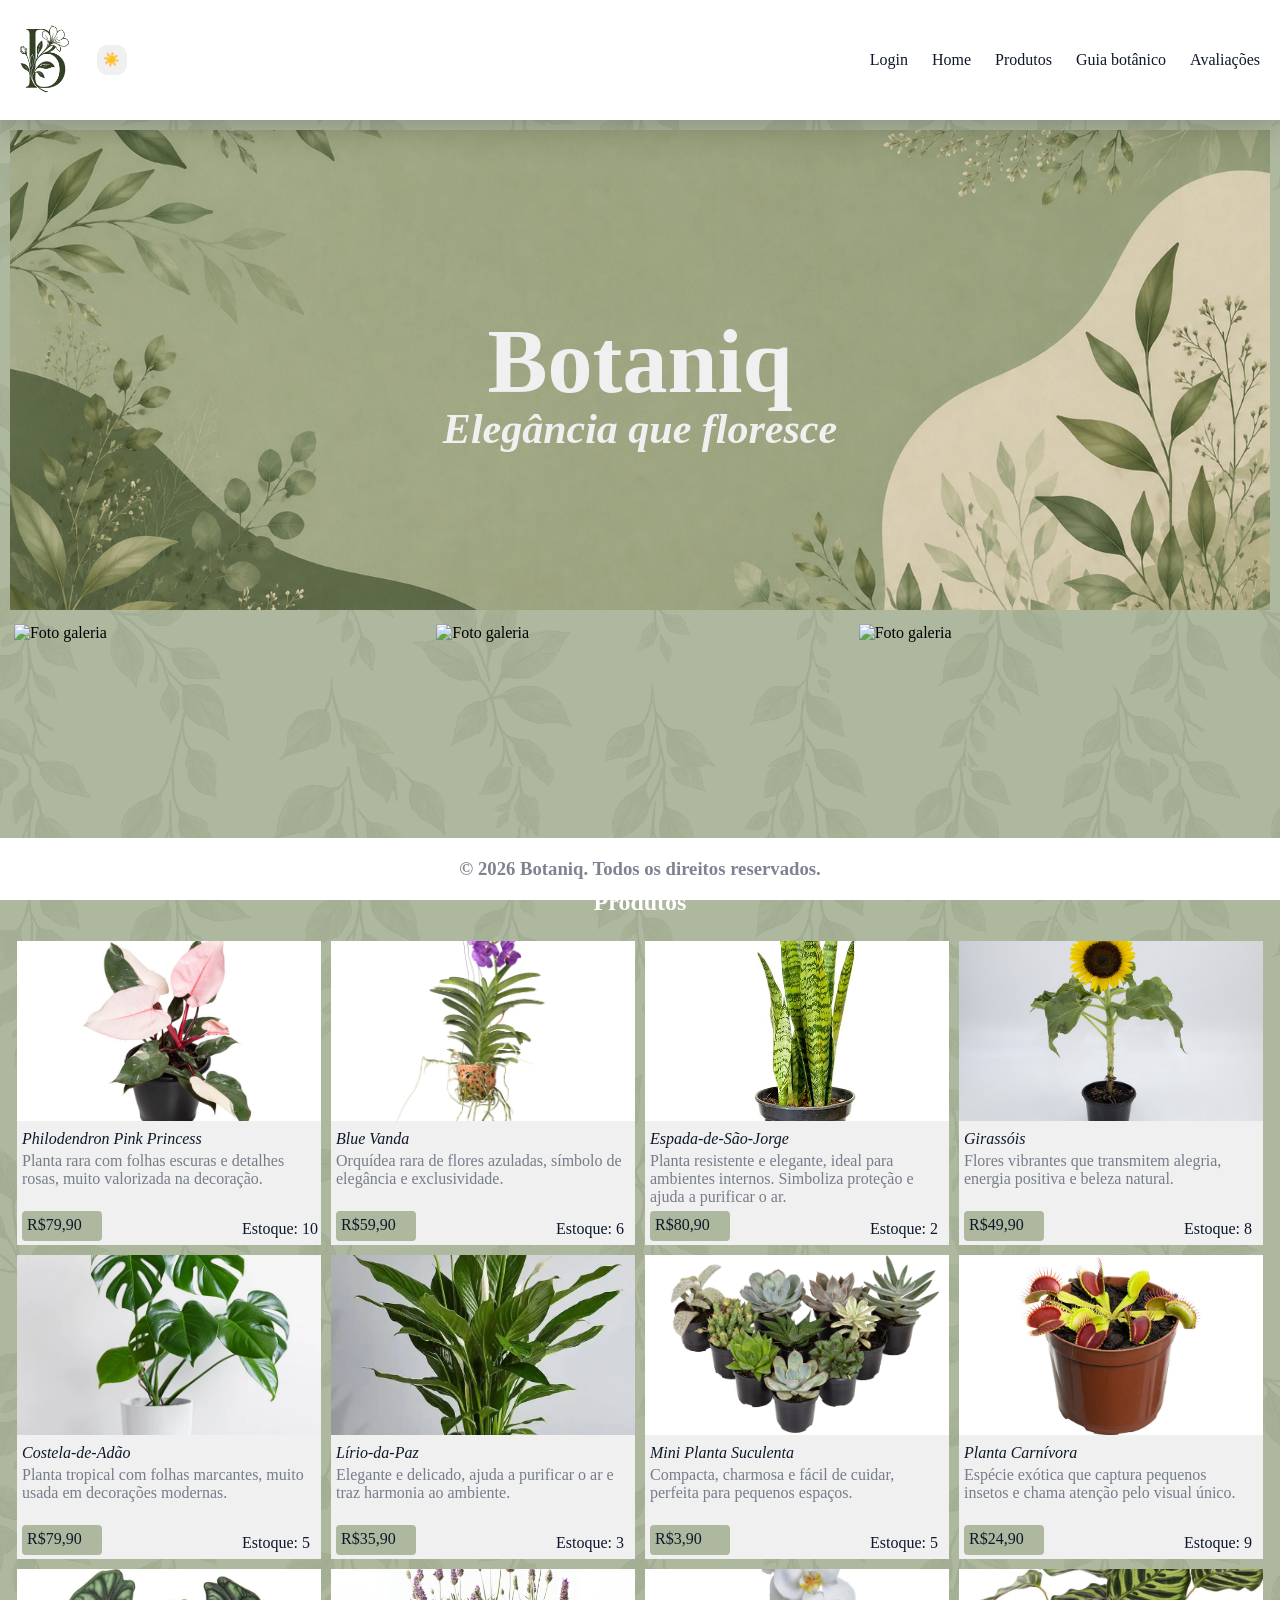
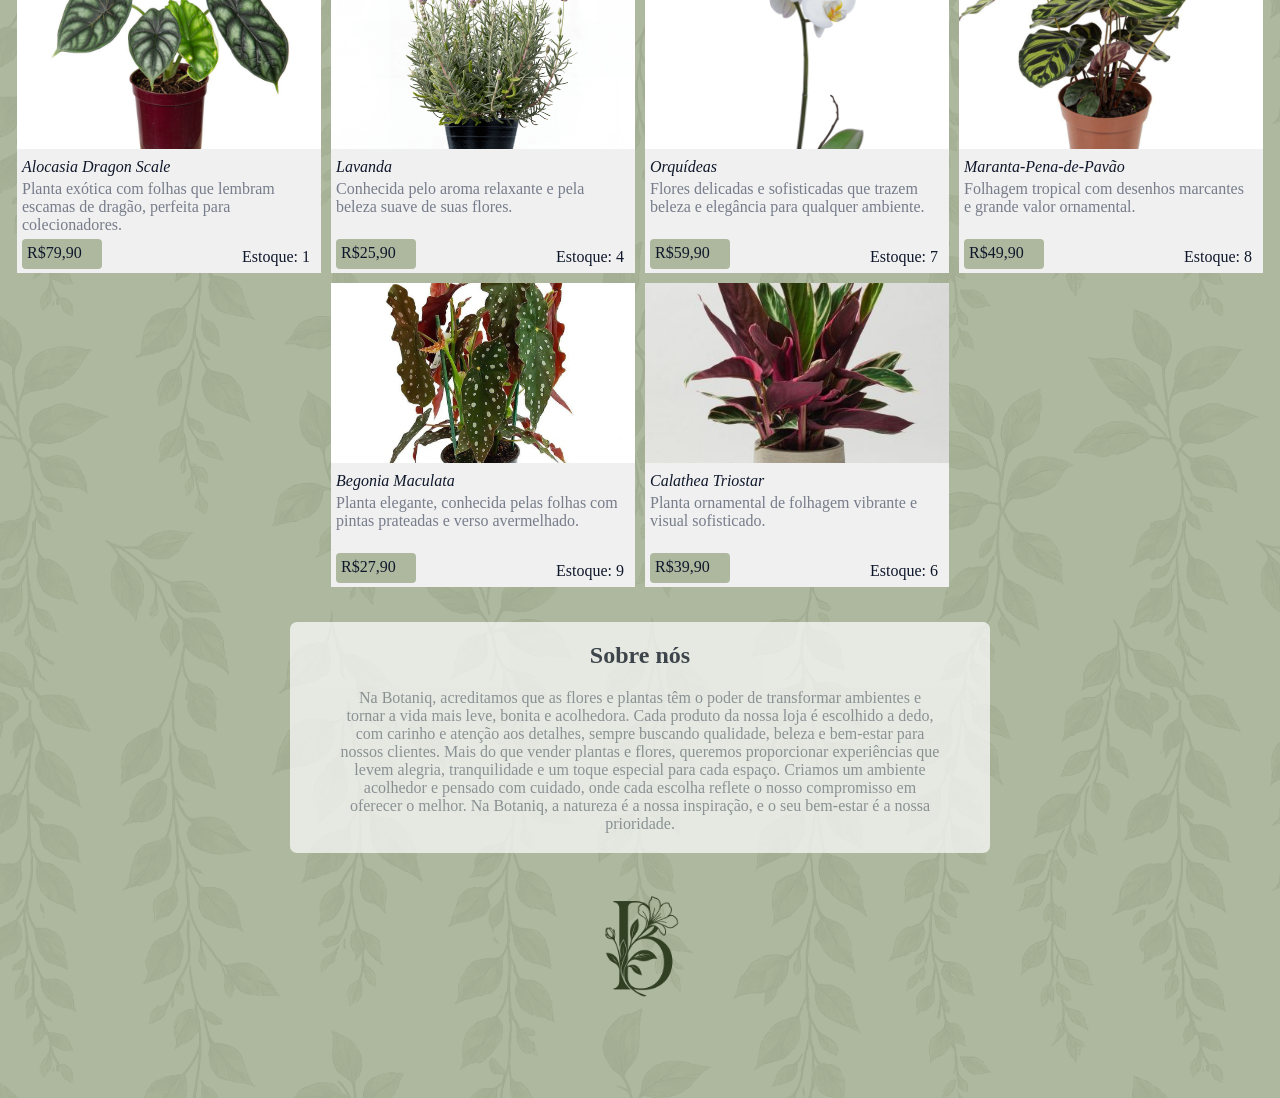
==== commit 6c929b9e: "Co-authored-by: anny46712-spec <anny46712-spec@users.noreply.github.com> v7" ====
--- a/index.html
+++ b/index.html
@@ -9,7 +9,7 @@
   <body>
     <header>
       <img class="logo" src="img/Logo.png" alt="Logo botaniq" />
-      <button id="tButton">☀️</button>
+      <button onclick="trocarTema()" id="tButton">☀️</button>
 
       <div id="links">
         <a href="login.html">Login</a>
@@ -42,7 +42,9 @@
             Planta rara com folhas escuras e detalhes rosas, muito valorizada na
             decoração.
           </p>
-          <p class="precoTexto">R$79,90</p>
+          <p onclick="comprar('Philodendron Pink Princess')" class="precoTexto">
+            R$79,90
+          </p>
           <p class="estoqueTexto">Estoque: -</p>
         </div>
 
@@ -53,7 +55,7 @@
             Orquídea rara de flores azuladas, símbolo de elegância e
             exclusividade.
           </p>
-          <p class="precoTexto">R$59,90</p>
+          <p onclick="comprar('Blue Vanda')" class="precoTexto">R$59,90</p>
           <p class="estoqueTexto">Estoque: -</p>
         </div>
 
@@ -64,7 +66,9 @@
             Planta resistente e elegante, ideal para ambientes internos.
             Simboliza proteção e ajuda a purificar o ar.
           </p>
-          <p class="precoTexto">R$190,90</p>
+          <p onclick="comprar('Espada-de-São-Jorge')" class="precoTexto">
+            R$80,90
+          </p>
           <p class="estoqueTexto">Estoque: -</p>
         </div>
 
@@ -75,7 +79,7 @@
             Flores vibrantes que transmitem alegria, energia positiva e beleza
             natural.
           </p>
-          <p class="precoTexto">R$49,90</p>
+          <p onclick="comprar('Girassóis')" class="precoTexto">R$49,90</p>
           <p class="estoqueTexto">Estoque: -</p>
         </div>
 
@@ -86,7 +90,7 @@
             Planta tropical com folhas marcantes, muito usada em decorações
             modernas.
           </p>
-          <p class="precoTexto">R$190,90</p>
+          <p onclick="comprar('Costela-de-Adão')" class="precoTexto">R$79,90</p>
           <p class="estoqueTexto">Estoque: -</p>
         </div>
 
@@ -97,7 +101,7 @@
             Elegante e delicado, ajuda a purificar o ar e traz harmonia ao
             ambiente.
           </p>
-          <p class="precoTexto">R$35,90</p>
+          <p onclick="comprar('Lírio-da-Paz')" class="precoTexto">R$35,90</p>
           <p class="estoqueTexto">Estoque: -</p>
         </div>
 
@@ -108,7 +112,9 @@
             Compacta, charmosa e fácil de cuidar, perfeita para pequenos
             espaços.
           </p>
-          <p class="precoTexto">R$15,90</p>
+          <p onclick="comprar('Mini Planta Suculenta')" class="precoTexto">
+            R$3,90
+          </p>
           <p class="estoqueTexto">Estoque: -</p>
         </div>
 
@@ -119,7 +125,9 @@
             Espécie exótica que captura pequenos insetos e chama atenção pelo
             visual único.
           </p>
-          <p class="precoTexto">R$24,90</p>
+          <p onclick="comprar('Planta Carnívora')" class="precoTexto">
+            R$24,90
+          </p>
           <p class="estoqueTexto">Estoque: -</p>
         </div>
 
@@ -130,7 +138,9 @@
             Planta exótica com folhas que lembram escamas de dragão, perfeita
             para colecionadores.
           </p>
-          <p class="precoTexto">R$79,90</p>
+          <p onclick="comprar('Alocasia Dragon Scale')" class="precoTexto">
+            R$79,90
+          </p>
           <p class="estoqueTexto">Estoque: -</p>
         </div>
 
@@ -140,7 +150,7 @@
           <p class="descricaoTexto">
             Conhecida pelo aroma relaxante e pela beleza suave de suas flores.
           </p>
-          <p class="precoTexto">R$25,90</p>
+          <p onclick="comprar('Lavanda')" class="precoTexto">R$25,90</p>
           <p class="estoqueTexto">Estoque: -</p>
         </div>
 
@@ -151,7 +161,7 @@
             Flores delicadas e sofisticadas que trazem beleza e elegância para
             qualquer ambiente.
           </p>
-          <p class="precoTexto">R$59,90</p>
+          <p onclick="comprar('Orquídeas')" class="precoTexto">R$59,90</p>
           <p class="estoqueTexto">Estoque: -</p>
         </div>
 
@@ -161,7 +171,9 @@
           <p class="descricaoTexto">
             Folhagem tropical com desenhos marcantes e grande valor ornamental.
           </p>
-          <p class="precoTexto">R$49,90</p>
+          <p onclick="comprar('Maranta-Pena-de-Pavão')" class="precoTexto">
+            R$49,90
+          </p>
           <p class="estoqueTexto">Estoque: -</p>
         </div>
 
@@ -172,7 +184,9 @@
             Planta elegante, conhecida pelas folhas com pintas prateadas e verso
             avermelhado.
           </p>
-          <p class="precoTexto">R$27,90</p>
+          <p onclick="comprar('Begonia Maculata')" class="precoTexto">
+            R$27,90
+          </p>
           <p class="estoqueTexto">Estoque: -</p>
         </div>
 
@@ -182,7 +196,9 @@
           <p class="descricaoTexto">
             Planta ornamental de folhagem vibrante e visual sofisticado.
           </p>
-          <p class="precoTexto">R$39,90</p>
+          <p onclick="comprar('Calathea Triostar')" class="precoTexto">
+            R$39,90
+          </p>
           <p class="estoqueTexto">Estoque: -</p>
         </div>
       </div>
--- a/css/styles.css
+++ b/css/styles.css
@@ -8,15 +8,13 @@
   --sombra: 0 8px 30px rgba(0, 0, 0, 0.2);
 }
 
-@media (prefers-color-scheme: light) {
-  :root {
-    --primaria: #425234;
-    --secundaria: #38452c;
-    --background: #6b755c;
-    --backgroundEscuro: #4e5542;
-    --preto: #ffffff;
-    --cinza: rgba(255, 255, 255, 0.563);
-  }
+:root.dark {
+  --primaria: #425234;
+  --secundaria: #38452c;
+  --background: #6b755c;
+  --backgroundEscuro: #4e5542;
+  --preto: #ffffff;
+  --cinza: rgba(255, 255, 255, 0.563);
 }
 
 body {
@@ -61,6 +59,11 @@
   border: none;
   border-radius: 10px;
   background-color: var(--secundaria);
+  transition: 0.3s;
+}
+
+header button:hover {
+  transform: scale(1.2);
 }
 
 header a {
@@ -669,3 +672,4 @@
   transform: scale(1.1);
   background-color: rgb(208, 63, 63);
 }
+
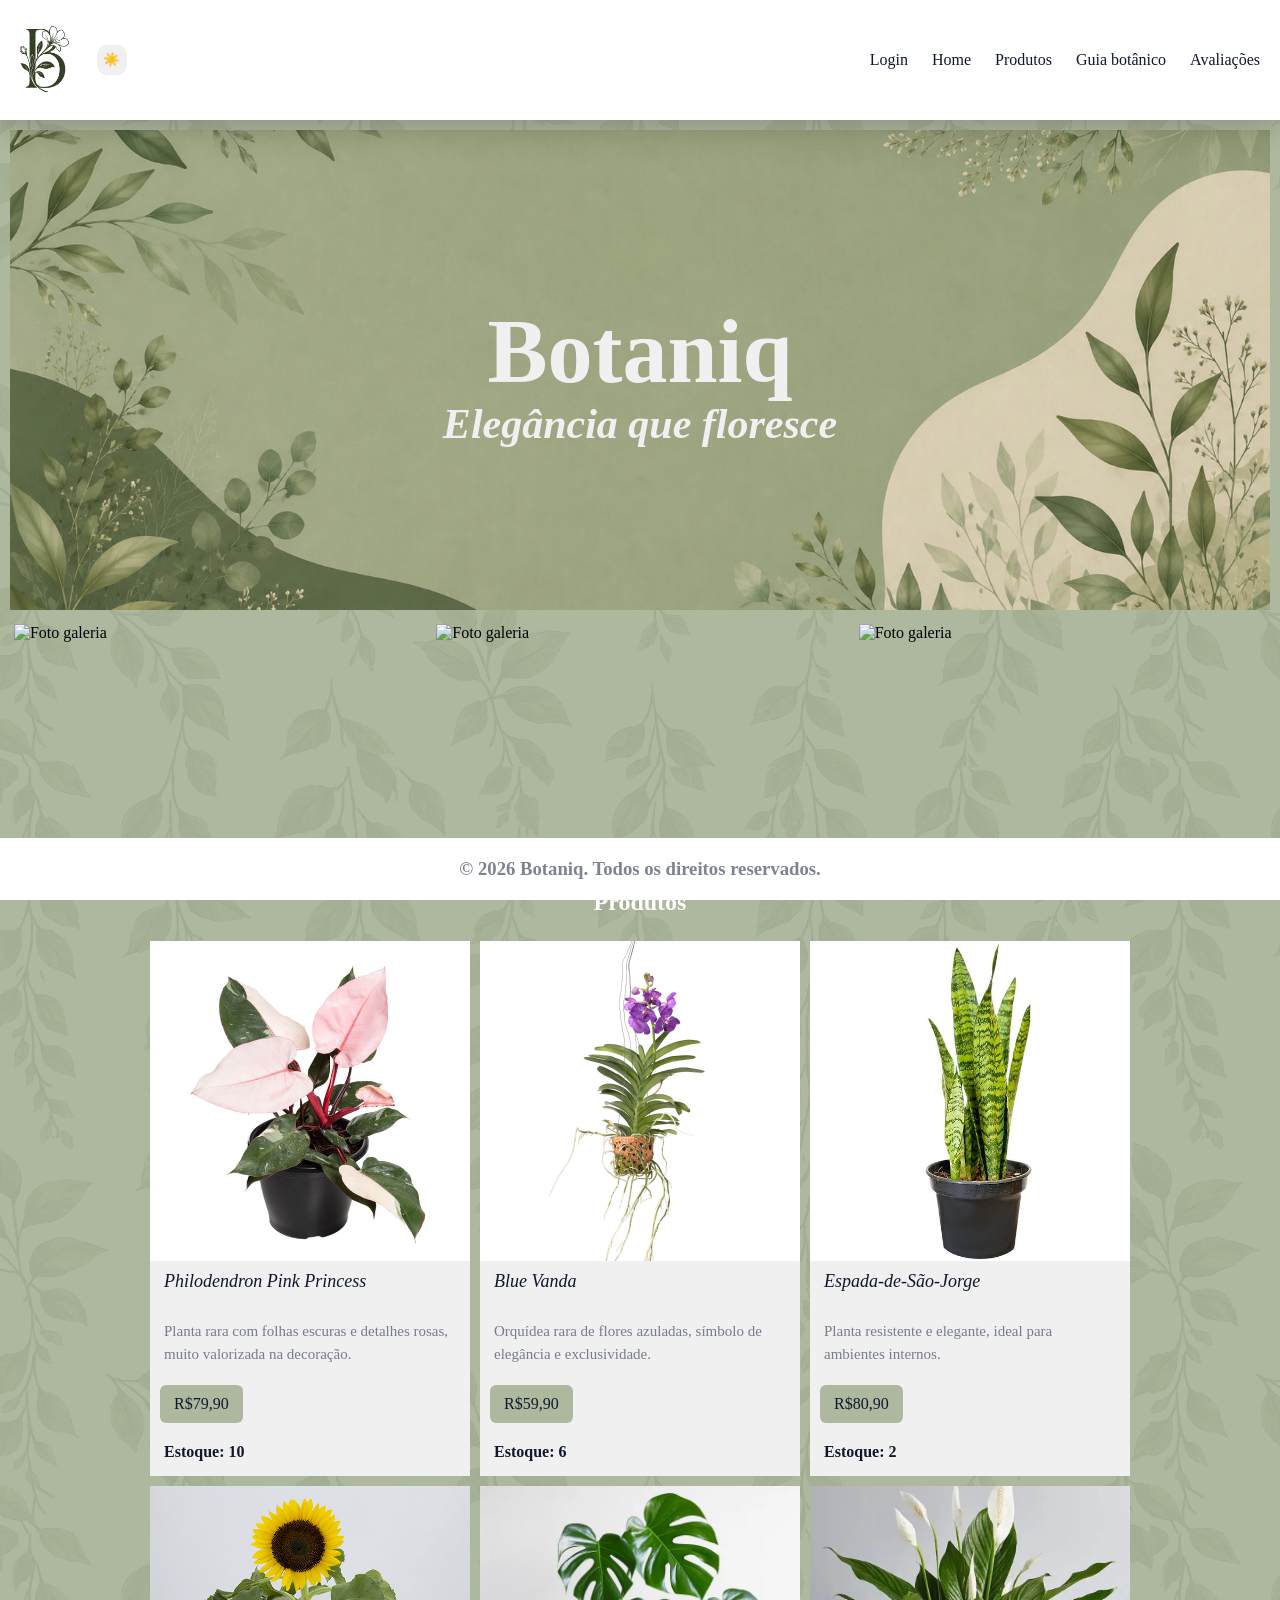
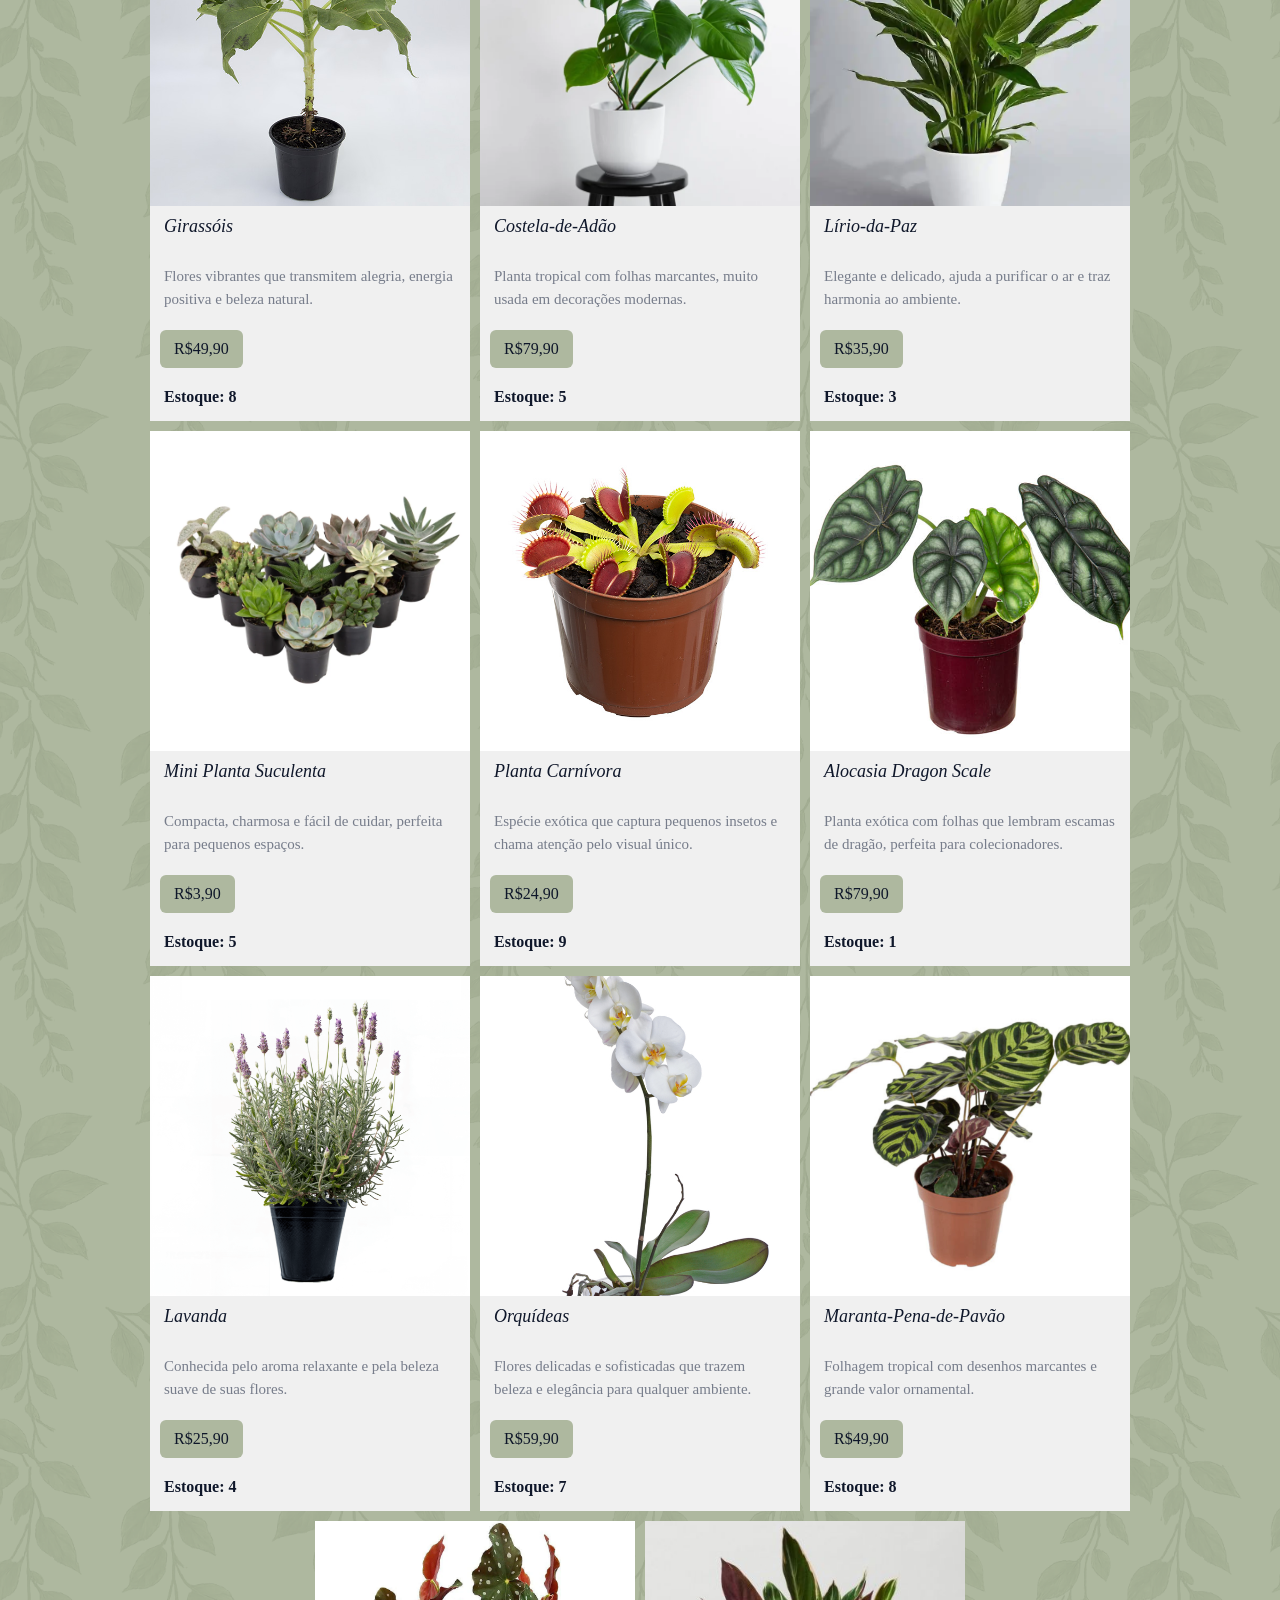
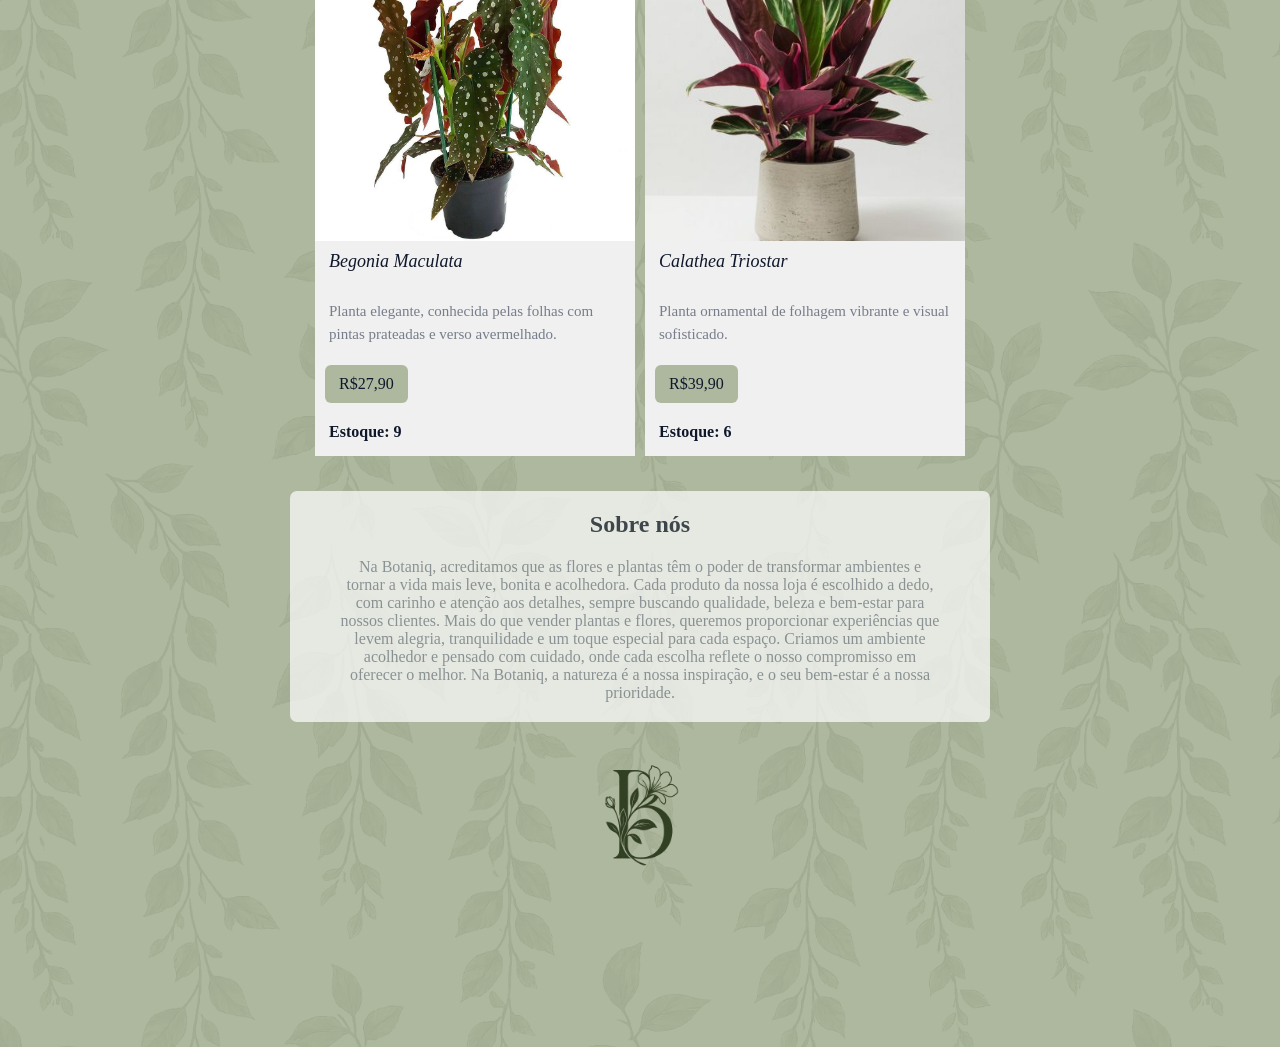
==== commit 044f1379: "Co-authored-by: anny46712-spec <anny46712-spec@users.noreply.github.com> VFINAL REAL MESMO" ====
--- a/index.html
+++ b/index.html
@@ -64,7 +64,6 @@
           <p class="nomeTexto">Espada-de-São-Jorge</p>
           <p class="descricaoTexto">
             Planta resistente e elegante, ideal para ambientes internos.
-            Simboliza proteção e ajuda a purificar o ar.
           </p>
           <p onclick="comprar('Espada-de-São-Jorge')" class="precoTexto">
             R$80,90
--- a/css/styles.css
+++ b/css/styles.css
@@ -23,6 +23,7 @@
   background-repeat: repeat;
   background-size: 1150px;
   min-height: 1160px;
+  padding-bottom: 80px;
 }
 
 * {
@@ -66,6 +67,10 @@
   transform: scale(1.2);
 }
 
+header button:active {
+  transform: scale(0.9);
+}
+
 header a {
   text-decoration: none;
   color: var(--preto);
@@ -82,8 +87,13 @@
 
 /* banner */
 
+#banner {
+  position: relative;
+  padding-top: 120px;
+}
+
 #imagemBanner {
-  margin-top: 120px;
+  margin-top: 0;
   position: relative;
   height: 500px;
   width: 100%;
@@ -122,7 +132,7 @@
   position: absolute;
   z-index: 1;
   color: var(--secundaria);
-  top: 310px;
+  top: 300px;
   left: 50%;
   transform: translateX(-50%);
 }
@@ -134,7 +144,7 @@
   position: absolute;
   z-index: 1;
   color: var(--secundaria);
-  top: 405px;
+  top: 400px;
   left: 50%;
   transform: translateX(-50%);
 }
@@ -156,57 +166,58 @@
 }
 
 .card {
+  width: 320px;
+  height: 535px;
   background-color: var(--secundaria);
+  overflow: hidden;
   transition: 0.3s;
+  display: flex;
+  flex-direction: column;
 }
 
 .card:hover {
   transform: translateY(-10px);
 }
 
+.card img {
+  width: 100%;
+  aspect-ratio: 1 / 1;
+  object-fit: cover;
+}
+
 .card p {
-  padding: 5px;
-  width: 300px;
-  height: 120px;
+  padding: 10px 14px;
 }
 
 .nomeTexto {
   font-style: italic;
   color: var(--preto);
+  font-size: 18px;
 }
 
 .descricaoTexto {
   color: var(--cinza);
-  position: absolute;
-  margin-top: -98px;
+  margin-top: 8px;
+  font-size: 15px;
+  line-height: 1.5;
 }
 
 .card .precoTexto {
-  border-radius: 4px;
-  margin: 5px;
-  color: var(--preto);
-  position: absolute;
-  margin-top: -34px;
+  color: var(--preto);
   background-color: var(--background);
   transition: 0.3s;
-  width: 80px;
-  height: 30px;
+  width: fit-content;
+  margin: 10px;
+  border-radius: 6px;
 }
 
 .precoTexto:hover {
   background-color: var(--backgroundEscuro);
 }
+
 .estoqueTexto {
-  position: absolute;
-  margin-left: 220px;
-  margin-top: -30px;
-  color: var(--preto);
-}
-
-.card img {
-  width: 304px;
-  height: 180px;
-  object-fit: cover;
+  color: var(--preto);
+  font-weight: 600;
 }
 
 /* sobre nos */
@@ -317,6 +328,8 @@
 
 .cardG {
   background-color: var(--secundaria);
+  scroll-snap-align: start;
+  scroll-snap-stop: always;
 }
 
 .cardG p {
@@ -365,34 +378,57 @@
 
 /* formulário */
 
-#login {
+#login,
+#cadastro {
   display: flex;
   flex-direction: column;
   align-items: center;
   justify-content: center;
-
-  position: absolute;
-  top: 50%;
-  left: 50%;
-  transform: translate(-50%, -50%);
-}
-
-#login a {
-  color: var(--preto);
-}
-
-#login h1 {
+  width: 100%;
+  min-height: calc(100vh - 120px);
+  padding: 120px 20px 20px;
+  text-align: center;
+}
+
+#avaliacoes {
+  display: flex;
+  flex-direction: column;
+  align-items: center;
+  justify-content: flex-start;
+  width: 100%;
+  padding: 180px 20px 20px;
+  text-align: center;
+}
+
+#login a,
+#cadastro a,
+#avaliacoes a {
+  color: var(--preto);
+  display: inline-block;
+  text-align: center;
+  margin-top: 15px;
+  width: min(520px, 100%);
+  text-decoration: none;
+  font-weight: 600;
+}
+
+#login h1,
+#cadastro h1,
+#avaliacoes h1 {
   margin-bottom: 20px;
   color: var(--preto);
 }
 
-#formLogin {
+#formLogin,
+#formCadastro,
+#formAvaliacoes {
   background-color: var(--primaria);
-  width: 550px;
-  height: 300px;
+  width: min(520px, 100%);
+  max-width: 520px;
+  height: auto;
   border-radius: 4px;
   border: 3px solid var(--secundaria);
-
+  padding: 24px;
   display: flex;
   flex-direction: column;
   justify-content: center;
@@ -401,23 +437,43 @@
 }
 
 .email,
-.senha {
+.senha,
+.senhaConfirmacao,
+.nota,
+.mensagem {
   background-color: var(--primaria);
-  width: 350px;
-  height: 40px;
+  width: min(450px, 100%);
   border-radius: 4px;
   border: 3px solid var(--secundaria);
   padding: 0 10px;
+  font-size: 16px;
+}
+
+.email,
+.senha,
+.senhaConfirmacao,
+.nota {
+  height: 40px;
+}
+
+.mensagem {
+  min-height: 120px;
+  height: auto;
+  padding: 12px 10px;
+  resize: vertical;
 }
 
 .email::placeholder,
-.senha::placeholder {
+.senha::placeholder,
+.senhaConfirmacao::placeholder,
+.nota::placeholder,
+.mensagem::placeholder {
   color: var(--cinza);
   font-size: large;
 }
 
 .submitButton {
-  width: 100px;
+  width: 160px;
   padding: 12px;
   background: var(--background);
   color: #000000;
@@ -425,7 +481,6 @@
   border-radius: 4px;
   font-size: 18px;
   font-weight: 600;
-  cursor: pointer;
   transition: 0.4s;
 }
 
@@ -434,162 +489,74 @@
   transform: scale(1.05);
 }
 
-/* CADASTRO */
-
-/* formulário */
-
-#cadastro {
+.submitButton:active {
+  transform: scale(0.9);
+}
+
+/* avaliações registradas */
+
+#avaliacoesCardsSection {
+  width: 100%;
+  display: flex;
+  justify-content: center;
+  margin-top: 0;
+  padding: 0 0 80px;
+}
+
+#avaliacoesCards {
+  display: flex;
+  justify-content: center;
+  flex-wrap: wrap;
+  gap: 16px;
+  padding: 10px;
+  margin-top: 8px;
+  width: min(1060px, 100%);
+  max-width: 1060px;
+}
+
+.cardC {
+  width: min(320px, 100%);
+  background-color: var(--primaria);
+  border: 3px solid var(--secundaria);
+  padding: 16px;
+  box-sizing: border-box;
+  transition: 0.3s;
   display: flex;
   flex-direction: column;
-  align-items: center;
-  justify-content: center;
-
-  position: absolute;
-  top: 50%;
-  left: 50%;
-  transform: translate(-50%, -50%);
-}
-
-#cadastro a {
-  color: var(--preto);
-}
-
-#cadastro h1 {
-  margin-bottom: 20px;
-  color: var(--preto);
-}
-
-#formCadastro {
-  background-color: var(--primaria);
-  width: 550px;
-  height: 300px;
-  border-radius: 4px;
-  border: 3px solid var(--secundaria);
-
-  display: flex;
-  flex-direction: column;
-  justify-content: center;
-  align-items: center;
-  gap: 15px;
-}
-
-.senhaConfirmacao {
-  background-color: var(--primaria);
-  width: 350px;
-  height: 40px;
-  border-radius: 4px;
-  border: 3px solid var(--secundaria);
-  padding: 0 10px;
-}
-
-.senhaConfirmacao::placeholder {
-  color: var(--cinza);
-  font-size: large;
-}
-
-/* AVALIACOES */
-
-/* formulário */
-
-#avaliacoes {
-  display: flex;
-  flex-direction: column;
-  align-items: center;
-  justify-content: center;
-  margin-top: 135px;
-  margin-bottom: 20px;
-}
-
-#avaliacoes h1 {
-  margin-bottom: 20px;
-  color: var(--preto);
-}
-
-#formAvaliacoes {
-  background-color: var(--primaria);
-  width: 550px;
-  height: 350px;
-  border-radius: 4px;
-  border: 3px solid var(--secundaria);
-
-  display: flex;
-  flex-direction: column;
-  justify-content: center;
-  align-items: center;
-  gap: 15px;
-}
-
-.nota {
-  background-color: var(--primaria);
-  width: 350px;
-  height: 40px;
-  border-radius: 4px;
-  border: 3px solid var(--secundaria);
-  padding: 0 10px;
-}
-
-.mensagem {
-  background-color: var(--primaria);
-  width: 350px;
-  height: 100px;
-  border-radius: 4px;
-  border: 3px solid var(--secundaria);
-  padding: 0 10px;
-}
-
-.mensagem::placeholder,
-.nota::placeholder {
-  color: var(--cinza);
-  font-size: large;
-}
-
-/* avaliações registradas */
-
-#avaliacoesCards {
-  display: flex;
-  justify-content: center;
-  padding: 10px;
   gap: 10px;
-  flex-wrap: wrap;
-}
-
-.cardC {
-  background-color: var(--secundaria);
-  transition: 0.3s;
-}
+}
+
 .cardC:hover {
-  transform: scale(1.035);
+  transform: translateY(-5px);
 }
 
 .cardC p {
-  padding: 5px;
-  width: 300px;
-  height: 345px;
-  font-size: 20px;
+  padding: 0;
+  width: auto;
+  height: auto;
+  margin: 0;
 }
 
 .nomeCliente {
   font-style: italic;
   color: var(--preto);
+  font-size: 16px;
 }
 
 .notaC {
   font-style: italic;
   color: var(--preto);
-  margin-top: -315px;
-}
-
-.mensagemC {
+  margin: 0;
+}
+
+.cardC .mensagemC {
   color: var(--cinza);
-  position: absolute;
-  margin-top: -315px;
   word-wrap: break-word;
+  white-space: normal;
+  margin: 0;
 }
 
 /* RELATÓRIOS */
-
-#relatorios {
-}
 
 #relatorios h1 {
   margin-left: 20px;
@@ -612,52 +579,51 @@
 
 #gerenciarEstoque {
   background-color: var(--primaria);
-  width: 615px;
-  height: 300px;
-  scroll-snap-type: y mandatory;
-  overflow-y: scroll;
-  overscroll-behavior: none;
+  width: 320px;
+  height: 535px;
+  overflow-y: auto;
+  border: 3px solid var(--secundaria);
 }
 
 #gerenciarEstoque div {
   display: flex;
+  flex-direction: row;
+  align-items: center;
   background-color: var(--secundaria);
-  padding: 10px;
-  margin: 15px;
-  border-radius: 4px;
-  scroll-snap-align: start;
-  scroll-snap-stop: always;
+  padding: 12px;
+  margin: 8px;
+  gap: 8px;
 }
 
 #gerenciarEstoque div p {
+  color: var(--preto);
   flex: 1;
   text-align: center;
   margin: 0;
+  min-width: 0;
 }
 
 #gerenciarEstoque h1 {
-  scroll-snap-align: start;
-  scroll-snap-stop: always;
-  flex: 1;
-  text-align: center;
-  margin: 0;
-  color: var(--preto);
+  text-align: center;
+  margin: 12px 0;
+  color: var(--preto);
+  padding: 0 12px;
+  font-size: 20px;
 }
 
 .dimEstoque {
   border-radius: 4px;
-  width: 20px;
-  height: 20px;
+  width: 28px;
+  height: 28px;
   background-color: rgb(255, 111, 111);
   border: 2px solid rgb(143, 42, 42);
   transition: 0.3s;
 }
 
 .aumEstoque {
-  margin-left: auto;
   border-radius: 4px;
-  width: 20px;
-  height: 20px;
+  width: 28px;
+  height: 28px;
   background-color: rgb(165, 255, 120);
   border: 2px solid rgb(66, 173, 62);
   transition: 0.3s;
@@ -673,3 +639,212 @@
   background-color: rgb(208, 63, 63);
 }
 
+.dimEstoque:active {
+  transform: scale(0.9);
+}
+
+.aumEstoque:active {
+  transform: scale(0.9);
+}
+
+/* MOBILE */
+
+@media (max-width: 768px) {
+  body {
+    background-size: auto;
+  }
+
+  header {
+    flex-wrap: wrap;
+    justify-content: space-between;
+    gap: 10px;
+    padding: 12px 16px;
+  }
+
+  .logo {
+    height: 80px;
+  }
+
+  header button {
+    width: 36px;
+    height: 36px;
+  }
+
+  #links {
+    width: 100%;
+    margin: 0;
+    display: flex;
+    flex-wrap: wrap;
+    justify-content: center;
+    gap: 8px;
+  }
+
+  header a {
+    padding: 8px 10px;
+    font-size: 14px;
+  }
+
+  #imagemBanner {
+    margin-top: 70px;
+    height: auto;
+    padding: 8px;
+  }
+
+  #galeria img {
+    width: 33.3%;
+    padding: 8px 0;
+  }
+
+  #banner {
+    margin-top: -43px;
+  }
+
+  #banner h1 {
+    font-size: 40px;
+    position: absolute;
+    z-index: 1;
+    color: var(--secundaria);
+    top: 270px;
+    left: 50%;
+    transform: translateX(-50%);
+  }
+
+  #banner h3 {
+    font-size: 25px;
+    font-style: italic;
+    white-space: nowrap;
+    position: absolute;
+    z-index: 1;
+    color: var(--secundaria);
+    top: 315px;
+    left: 50%;
+    transform: translateX(-50%);
+  }
+
+  #produtos h1 {
+    margin-top: 10px;
+  }
+
+  #produtos h1,
+  #tituloG h1,
+  #tituloG h3,
+  #sobreNos h2,
+  #comoPlantar h2,
+  #avaliacoes h1,
+  #relatorios h1 {
+    padding: 0 12px;
+  }
+
+  #cardsInfo,
+  #avaliacoesCards {
+    padding: 10px 12px 90px;
+    gap: 12px;
+  }
+
+  .cardG,
+  .cardC,
+  #formLogin,
+  #formCadastro,
+  #formAvaliacoes,
+  #sobreNos,
+  #comoPlantar,
+  #gerenciarEstoque,
+  #relatorios ul {
+    width: calc(100% - 24px);
+    max-width: 100%;
+    margin: 0 auto;
+  }
+
+  .cardG,
+  .cardC {
+    padding: 12px;
+    position: relative;
+  }
+
+  .cardG img,
+  .cardC img,
+  #imagemBanner {
+    width: 100%;
+    height: auto;
+  }
+
+  .cardG p,
+  .cardC p,
+  .email,
+  .senha,
+  .senhaConfirmacao,
+  .nota,
+  .mensagem {
+    width: 100%;
+    height: auto;
+    margin: 8px 0;
+  }
+
+  .descricaoTexto,
+  .precoTexto,
+  .estoqueTexto,
+  .cardG #infoTexto,
+  .cardG #nomeTexto,
+  .notaC,
+  .cardC .mensagemC {
+    position: static;
+    margin: 0;
+    width: auto;
+    height: auto;
+    background-color: transparent;
+  }
+
+  #sobreNos,
+  #comoPlantar,
+  #formLogin,
+  #formCadastro,
+  #formAvaliacoes {
+    padding: 18px 14px;
+  }
+
+    #comoPlantar{
+      width: 320px;
+    }
+
+  #sobreNos{
+    width: 320px;
+    margin: 37px;
+  }
+
+  #gerenciarEstoque {
+    width: 320px;
+    height: 535px;
+  }
+
+
+  #sobreNos p,
+  #comoPlantar p,
+  .mensagem::placeholder,
+  .nota::placeholder,
+  .email::placeholder,
+  .senha::placeholder,
+  .senhaConfirmacao::placeholder {
+    font-size: 16px;
+  }
+
+  #avaliacoes {
+    padding: 130px 20px 20px;
+  }
+
+  #logoDeFundo {
+    width: 120px;
+    margin-bottom: 40px;
+  }
+  
+  footer {
+    position: fixed;
+    bottom: 0;
+    width: 100%;
+    padding: 16px 12px;
+  }
+
+  footer h3 {
+    font-size: 14px;
+  }
+
+}
